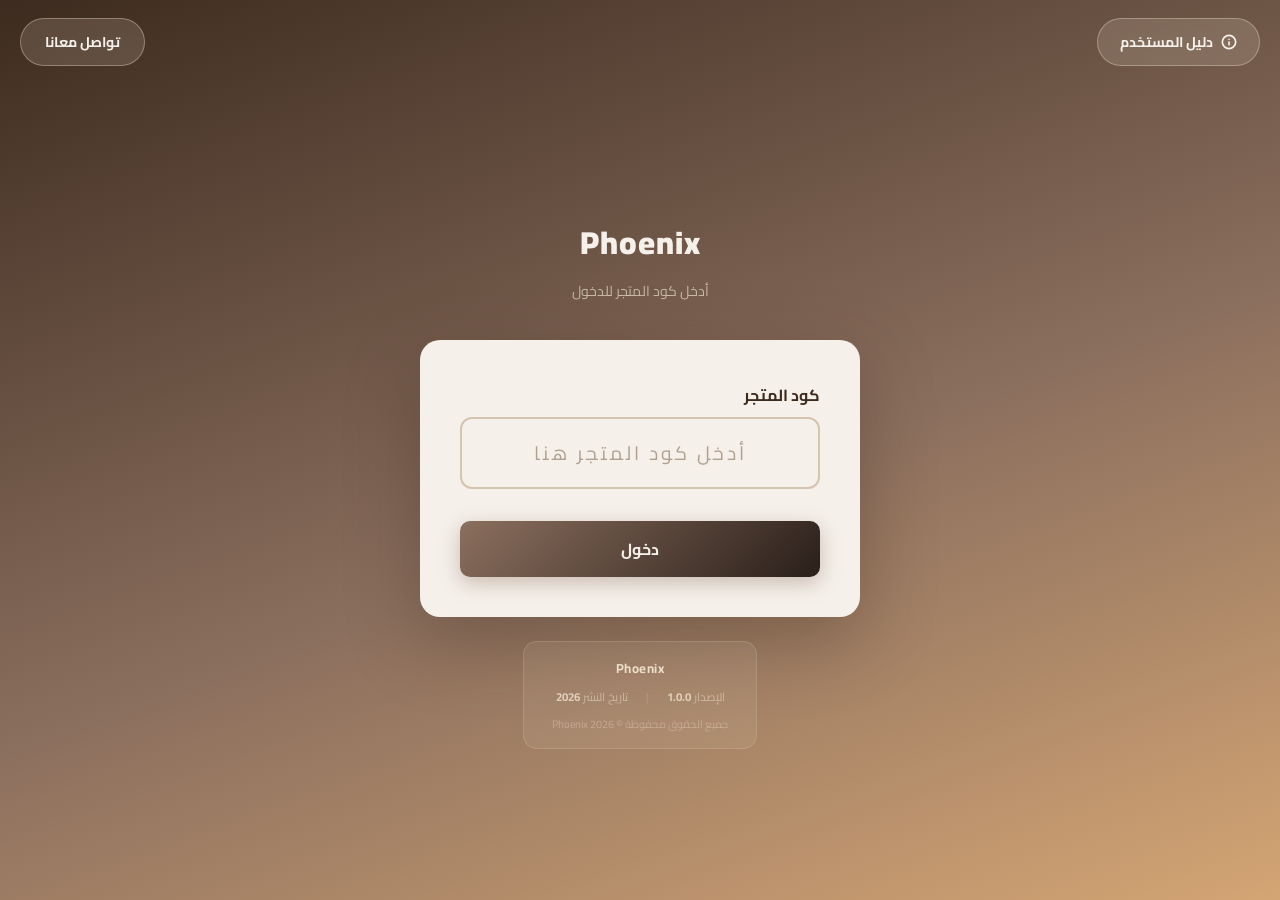
==== index.html @ 83b49e6b "Add files via upload" ====
<!DOCTYPE html>
<html lang="ar" dir="rtl">
<head>
  <meta charset="UTF-8">
  <meta name="viewport" content="width=device-width, initial-scale=1.0">
  <title>Phoenix POS</title>
  <script>
window.PHOENIX_CONFIG = {
  supabaseUrl: "https://xxwtyroaugnaaohvybtw.supabase.co",
  supabaseKey: "eyJhbGciOiJIUzI1NiIsInR5cCI6IkpXVCJ9.eyJpc3MiOiJzdXBhYmFzZSIsInJlZiI6Inh4d3R5cm9hdWduYWFvaHZ5YnR3Iiwicm9sZSI6ImFub24iLCJpYXQiOjE3Nzc3MzQ4OTksImV4cCI6MjA5MzMxMDg5OX0.klaupkkV8nbw2_SpwhErMdzaP4EpMXCTqNGNa694-HM"
};
</script>
  <script src="security-patch.js"></script>
  <link rel="preconnect" href="https://fonts.googleapis.com">
  <link href="https://fonts.googleapis.com/css2?family=Cairo:wght@300;400;600;700;900&display=swap" rel="stylesheet">
 <style>
 *, *::before, *::after { margin: 0; padding: 0; box-sizing: border-box; }

 :root {
 --clay: #8B6F5E;
 --clay-dk: #5C4033;
 --clay-lt: #D4A574;
 --sand: #F5F0EA;
 --sand-dk: #E8E0D4;
 --ink: #2A1F1A;
 --ink-mid: #3D2B1F;
 --ink-soft: #8B6F5E;
 --teal: #8B6F5E;
 --teal-dk: #5C4033;
 --rose: #A0522D;
 --rose-dk: #5C4033;
 --sky: #8B6F5E;
 --gold: #D4A574;
 --green: #7A9A6A;
 --white: #F5F0EA;
 --border: #D4C4B0;
 --shadow: rgba(60,35,20,0.12);
 }

 body {
 font-family: 'Cairo', 'Segoe UI', sans-serif;
 background: var(--sand);
 color: var(--ink);
 min-height: 100vh;
 overflow-x: hidden;
 }

 ::-webkit-scrollbar { width: 10px; height: 10px; }
 ::-webkit-scrollbar-track { background: var(--sand-dk); border-radius: 5px; }
 ::-webkit-scrollbar-thumb { background: linear-gradient(180deg, var(--clay) 0%, var(--clay-dk) 100%); border-radius: 5px; border: 2px solid var(--sand-dk); }
 ::-webkit-scrollbar-thumb:hover { background: linear-gradient(180deg, var(--clay-lt) 0%, var(--clay) 100%); }

 /* 
 SCREENS SYSTEM
 */
 .screen { display: none; }
 .screen.active { display: block; }

 /* 
 SCREEN 1: إنشاء متجر جديد
 */
 .setup-screen {
 min-height: 100vh;
 background: linear-gradient(135deg, #8B6F5E 0%, #3D2B1F 100%);
 display: flex;
 align-items: center;
 justify-content: center;
 padding: 20px;
 flex-direction: column;
 gap: 20px;
 }

 .setup-tabs {
 display: flex;
 gap: 12px;
 margin-bottom: 0;
 }

 .setup-tab {
 padding: 12px 32px;
 border-radius: 12px 12px 0 0;
 border: none;
 font-family: 'Cairo', sans-serif;
 font-size: 1em;
 font-weight: 700;
 cursor: pointer;
 background: rgba(255,255,255,0.1);
 color: rgba(255,255,255,0.6);
 transition: all 0.3s;
 }

 .setup-tab.active {
 background: var(--white);
 color: var(--clay);
 }

 .setup-box {
 background: var(--white);
 border-radius: 0 16px 16px 16px;
 padding: 40px;
 box-shadow: 0 20px 60px rgba(0,0,0,0.3);
 max-width: 480px;
 width: 100%;
 animation: slideUp 0.5s cubic-bezier(0.34,1.56,0.64,1);
 }

 @keyframes slideUp {
 from { transform: translateY(30px); opacity: 0; }
 to { transform: translateY(0); opacity: 1; }
 }

 .setup-header {
 text-align: center;
 margin-bottom: 30px;
 }

 .setup-logo { font-size: 3em; margin-bottom: 12px; animation: bounce 2s infinite; }

 @keyframes bounce {
 0%, 100% { transform: translateY(0); }
 50% { transform: translateY(-8px); }
 }

 .setup-header h1 { font-size: 1.7em; color: var(--ink); font-weight: 900; margin-bottom: 6px; }
 .setup-header p { color: var(--ink-soft); font-size: 0.9em; }

 .setup-panel { display: none; }
 .setup-panel.active { display: block; animation: fadeIn 0.3s ease; }

 @keyframes fadeIn { from { opacity: 0; } to { opacity: 1; } }

 /* 
 SCREEN 2: تسجيل الدخول (مدير / موظف)
 */
 .login-screen {
 min-height: 100vh;
 background: linear-gradient(135deg, #8B6F5E 0%, #3D2B1F 100%);
 display: flex;
 align-items: center;
 justify-content: center;
 padding: 20px;
 flex-direction: column;
 gap: 20px;
 }

 .login-tabs {
 display: flex;
 gap: 12px;
 }

 .login-tab {
 padding: 12px 32px;
 border-radius: 12px 12px 0 0;
 border: none;
 font-family: 'Cairo', sans-serif;
 font-size: 1em;
 font-weight: 700;
 cursor: pointer;
 background: rgba(255,255,255,0.1);
 color: rgba(255,255,255,0.6);
 transition: all 0.3s;
 }

 .login-tab.active {
 background: var(--white);
 color: var(--clay);
 }

 .login-box {
 background: var(--white);
 border-radius: 0 16px 16px 16px;
 padding: 40px;
 box-shadow: 0 20px 60px rgba(0,0,0,0.3);
 max-width: 420px;
 width: 100%;
 animation: slideUp 0.5s cubic-bezier(0.34,1.56,0.64,1);
 }

 .login-header { text-align: center; margin-bottom: 28px; }
 .login-logo { font-size: 3em; margin-bottom: 12px; animation: bounce 2s infinite; }
 .login-header h1 { font-size: 1.7em; color: var(--ink); font-weight: 900; margin-bottom: 6px; }
 .login-header p { color: var(--ink-soft); font-size: 0.9em; }

 .login-form { display: none; }
 .login-form.active { display: block; animation: fadeIn 0.3s ease; }

 .login-link {
 text-align: center;
 margin-top: 16px;
 }

 .login-link a {
 color: var(--clay);
 font-weight: 600;
 cursor: pointer;
 text-decoration: none;
 font-size: 0.9em;
 }

 .login-link a:hover { color: var(--clay-dk); }

 /* 
 SHARED FORM STYLES
 */
 .form-group { margin-bottom: 16px; }

 .form-group label {
 display: block;
 margin-bottom: 7px;
 color: var(--ink-mid);
 font-weight: 600;
 font-size: 0.88em;
 }

 .form-group input,
 .form-group select,
 .form-group textarea {
 width: 100%;
 padding: 11px 14px;
 border: 2px solid var(--border);
 border-radius: 9px;
 font-size: 0.93em;
 font-family: 'Cairo', sans-serif;
 color: var(--ink);
 background: var(--white);
 transition: all 0.3s;
 }

 .form-group input:focus,
 .form-group select:focus,
 .form-group textarea:focus {
 outline: none;
 border-color: var(--clay);
 box-shadow: 0 0 0 3px rgba(139,111,94,0.2);
 }

 .form-group input::placeholder { color: #B0A090; }
 .form-group textarea { resize: vertical; min-height: 80px; }

 .form-grid {
 display: grid;
 grid-template-columns: repeat(auto-fit, minmax(200px, 1fr));
 gap: 16px;
 }

 .error-msg {
 background: rgba(224,92,92,0.1);
 color: var(--rose);
 padding: 11px 14px;
 border-radius: 8px;
 margin-bottom: 16px;
 font-size: 0.88em;
 border-right: 4px solid var(--rose);
 display: none;
 }

 .error-msg.show { display: block; animation: fadeIn 0.3s ease; }

 /* 
 BUTTONS
 */
 .btn {
 padding: 10px 18px;
 border: none;
 border-radius: 9px;
 font-family: 'Cairo', sans-serif;
 font-size: 0.92em;
 font-weight: 700;
 cursor: pointer;
 transition: all 0.3s;
 }

 .btn-primary {
 background: linear-gradient(135deg, var(--clay) 0%, var(--clay-dk) 100%);
 color: white;
 box-shadow: 0 4px 15px rgba(212,165,116,0.3);
 }

 .btn-primary:hover { filter: brightness(1.1); transform: translateY(-2px); }

 .btn-success { background: linear-gradient(135deg, var(--green) 0%, #059669 100%); color: white; }
 .btn-success:hover { filter: brightness(1.1); transform: translateY(-2px); }

 .btn-danger { background: linear-gradient(135deg, var(--rose) 0%, var(--rose-dk) 100%); color: white; }
 .btn-danger:hover { filter: brightness(1.1); }

 .btn-secondary { background: var(--sand-dk); color: var(--ink-mid); }
 .btn-secondary:hover { background: var(--border); }

 .btn-full { width: 100%; padding: 13px; font-size: 1em; }

 .btn-small { padding: 5px 12px; font-size: 0.82em; }

 .btn-group { display: flex; gap: 10px; flex-wrap: wrap; margin-top: 16px; }

 .login-btn {
 width: 100%;
 padding: 13px;
 background: linear-gradient(135deg, #8B6F5E 0%, #2A1F1A 100%);
 color: #F5F0EA;
 border: none;
 border-radius: 10px;
 font-family: 'Cairo', sans-serif;
 font-size: 1em;
 font-weight: 700;
 cursor: pointer;
 margin-top: 8px;
 transition: all 0.3s;
 box-shadow: 0 6px 20px rgba(139,111,94,0.4);
 position: relative;
 overflow: hidden;
 }

 .login-btn::before {
 content: '';
 position: absolute;
 top: 50%; left: 50%;
 width: 0; height: 0;
 background: rgba(255,255,255,0.3);
 border-radius: 50%;
 transform: translate(-50%, -50%);
 transition: width 0.6s, height 0.6s;
 }

 .login-btn:hover::before { width: 300px; height: 300px; }
 .login-btn:hover { filter: brightness(1.1); transform: translateY(-2px); }

 /* 
 SCREEN 3: التطبيق الرئيسي
 */
 .app-container {
 display: none;
 min-height: 100vh;
 background: var(--sand);
 }

 .app-container.active { display: flex; }

 /* SIDEBAR */
 .sidebar {
 width: 33.33%;
 max-width: 350px;
 background: linear-gradient(180deg, #3D2B1F 0%, #2A1F1A 100%);
 color: white;
 position: fixed;
 right: 0; top: 0;
 height: 100vh;
 overflow: hidden;
 z-index: 100;
 transition: transform 0.4s cubic-bezier(0.34,1.56,0.64,1);
 transform: translateX(100%);
 display: flex;
 flex-direction: column;
 }

 .sidebar.visible {
 transform: translateX(0);
 box-shadow: -4px 0 20px rgba(0,0,0,0.3);
 }

 .sidebar-header {
 padding: 20px 16px;
 border-bottom: 1px solid rgba(255,255,255,0.1);
 text-align: center;
 flex-shrink: 0;
 }

 .sidebar-shop-name { font-size: 1.1em; font-weight: 900; color: var(--clay-lt); margin-bottom: 4px; }
 .sidebar-user { font-size: 0.85em; color: rgba(255,255,255,0.6); margin-bottom: 2px; }
 .sidebar-role {
 font-size: 0.75em;
 background: rgba(212,165,116,0.3);
 color: var(--clay-lt);
 display: inline-block;
 padding: 3px 8px;
 border-radius: 12px;
 margin-top: 6px;
 }

 .sidebar-nav { list-style: none; padding: 20px 0; flex-grow: 1; overflow-y: auto; }
 .sidebar-nav li { margin-bottom: 2px; }

 .sidebar-nav a {
 display: flex;
 align-items: center;
 gap: 12px;
 padding: 13px 20px;
 color: rgba(255,255,255,0.7);
 text-decoration: none;
 font-weight: 600;
 cursor: pointer;
 border-right: 4px solid transparent;
 transition: all 0.3s;
 font-size: 0.93em;
 }

 .sidebar-nav a:hover { background: rgba(255,255,255,0.08); color: white; padding-right: 24px; }
 .sidebar-nav a.active { background: rgba(139,111,94,0.2); color: white; border-right-color: var(--clay-lt); }

 .sidebar-logout {
 padding: 12px 16px;
 background: rgba(224,92,92,0.15);
 color: #FFB3B3;
 border: 2px solid rgba(224,92,92,0.3);
 border-radius: 8px;
 font-family: 'Cairo', sans-serif;
 cursor: pointer;
 font-weight: 600;
 transition: all 0.3s;
 width: calc(100% - 32px);
 margin: 16px auto;
 display: block;
 }

 .sidebar-logout:hover { background: var(--rose); color: white; border-color: var(--rose); }

 /* MENU TOGGLE */
 .menu-toggle {
 display: flex;
 align-items: center;
 justify-content: center;
 position: fixed;
 top: 20px; right: 20px;
 width: 50px; height: 50px;
 background: var(--clay);
 border: none;
 border-radius: 12px;
 color: white;
 font-size: 1.5em;
 cursor: pointer;
 z-index: 150;
 box-shadow: 0 6px 20px rgba(93,64,51,0.35);
 transition: all 0.3s;
 }

 .menu-toggle:hover { background: var(--clay-dk); transform: translateY(-2px); }

 /* MAIN CONTENT */
 .main-content {
 flex: 1;
 padding: 30px;
 padding-right: 80px;
 overflow-y: auto;
 height: 100vh;
 transition: margin-right 0.4s cubic-bezier(0.34,1.56,0.64,1);
 margin-right: 0;
 }

 .main-content.sidebar-open {
 margin-right: min(33.33%, 350px);
 }

 /* PAGES */
 .page { display: none; }
 .page.active { display: block; animation: fadeIn 0.3s ease; }

 .page-header { margin-bottom: 28px; }
 .page-title { font-size: 2em; color: var(--ink); font-weight: 900; margin-bottom: 6px; }
 .page-subtitle { color: var(--ink-soft); font-size: 0.93em; }

 /* PANELS */
 .panel {
 background: var(--white);
 border-radius: 16px;
 padding: 26px;
 box-shadow: 0 4px 20px var(--shadow);
 border: 1px solid var(--border);
 margin-bottom: 22px;
 }

 .panel-title {
 font-size: 1.15em;
 color: var(--ink);
 font-weight: 700;
 margin-bottom: 20px;
 display: flex;
 align-items: center;
 gap: 10px;
 padding-bottom: 12px;
 border-bottom: 2px solid var(--sand-dk);
 }

 .panel-title::before {
 content: '';
 width: 5px; height: 20px;
 background: linear-gradient(180deg, var(--clay) 0%, var(--clay-dk) 100%);
 border-radius: 3px;
 }

 /* STAT CARDS */
 .grid-2 {
 display: grid;
 grid-template-columns: repeat(auto-fit, minmax(200px, 1fr));
 gap: 18px;
 }

 .stat-card {
 background: linear-gradient(135deg, #F5F0EA 0%, #E8E0D4 100%);
 border-radius: 14px;
 padding: 22px;
 border-left: 4px solid var(--clay);
 text-align: center;
 transition: all 0.3s;
 }

 .stat-card:hover { transform: translateY(-6px); box-shadow: 0 10px 25px rgba(166,99,79,0.2); }
 .stat-icon { font-size: 2.2em; margin-bottom: 10px; }
 .stat-label { color: var(--ink-soft); font-size: 0.88em; margin-bottom: 6px; font-weight: 600; }
 .stat-value { font-size: 1.8em; color: var(--ink); font-weight: 900; }

 /* TABLES */
 .table-wrapper { overflow-x: auto; border-radius: 10px; }

 table { width: 100%; border-collapse: collapse; font-size: 0.88em; }

 thead th {
 background: linear-gradient(135deg, #8B6F5E 0%, #3D2B1F 100%);
 color: #F5F0EA;
 padding: 12px 13px;
 text-align: right;
 font-size: 0.87em;
 font-weight: 600;
 }

 thead th:first-child { border-radius: 0 8px 0 0; }
 thead th:last-child { border-radius: 8px 0 0 0; }

 tbody tr { border-bottom: 1px solid var(--sand-dk); transition: background 0.2s; }
 tbody tr:hover { background: rgba(200,132,90,0.06); }
 tbody td { padding: 11px 13px; color: var(--ink-mid); }

 .empty-state { text-align: center; color: var(--ink-soft); padding: 30px; font-size: 0.92em; }
 .empty-state-icon { font-size: 2.5em; margin-bottom: 10px; }

 /* SALES */
 .sales-grid {
 display: grid;
 grid-template-columns: 1fr 1fr;
 gap: 20px;
 }

 .search-wrapper { position: relative; }

 .search-input {
 width: 100%;
 padding: 12px 16px;
 border: 2px solid var(--border);
 border-radius: 10px;
 font-size: 0.95em;
 font-family: 'Cairo', sans-serif;
 }

 .search-input:focus { outline: none; border-color: var(--clay); box-shadow: 0 0 0 3px rgba(139,111,94,0.2); }

 .search-results {
 position: absolute;
 top: 100%; right: 0; left: 0;
 background: var(--white);
 border: 2px solid var(--clay);
 border-radius: 10px;
 box-shadow: 0 10px 30px var(--shadow);
 z-index: 50;
 max-height: 300px;
 overflow-y: auto;
 display: none;
 }

 .search-results.active { display: block; }

 .search-item {
 padding: 12px 16px;
 cursor: pointer;
 border-bottom: 1px solid var(--sand-dk);
 transition: background 0.2s;
 }

 .search-item:hover { background: var(--sand); }
 .search-item-name { font-weight: 700; color: var(--ink); font-size: 0.95em; }
 .search-item-info { font-size: 0.82em; color: var(--ink-soft); margin-top: 3px; }

 .price-block {
 display: flex;
 align-items: center;
 justify-content: space-between;
 background: linear-gradient(135deg, var(--clay) 0%, var(--clay-dk) 100%);
 color: white;
 padding: 16px 20px;
 border-radius: 12px;
 margin: 16px 0;
 }

 .price-label { font-weight: 700; font-size: 1em; }
 .price-amount { font-size: 1.8em; font-weight: 900; }

 /* TOAST */
 .toast {
 position: fixed;
 bottom: 28px;
 left: 50%;
 transform: translateX(-50%) translateY(120px);
 background: var(--ink);
 color: white;
 padding: 13px 24px;
 border-radius: 12px;
 font-size: 0.93em;
 font-weight: 600;
 z-index: 9999;
 transition: transform 0.35s cubic-bezier(0.34,1.56,0.64,1);
 box-shadow: 0 6px 20px rgba(0,0,0,0.3);
 pointer-events: none;
 }

 .toast.show { transform: translateX(-50%) translateY(0); }
 .toast.success { background: linear-gradient(135deg, var(--green) 0%, #059669 100%); }
 .toast.error { background: linear-gradient(135deg, var(--rose) 0%, var(--rose-dk) 100%); }

 /* RESPONSIVE */
 @media (max-width: 768px) {
 .main-content { padding: 20px; padding-right: 20px; padding-top: 70px; }
 .sales-grid { grid-template-columns: 1fr; }
 .form-grid { grid-template-columns: 1fr; }
 .setup-box, .login-box { padding: 28px 20px; }
 }

 @media print {
 .sidebar, .menu-toggle, .btn-group { display: none !important; }
 }
 </style>
<body>
<div class="screen active" id="screenSetup">
 <div style="min-height:100vh;background:linear-gradient(160deg,#3D2B1F 0%,#8B6F5E 55%,#D4A574 100%);display:flex;align-items:center;justify-content:center;padding:80px 20px 20px;flex-direction:column;gap:0;position:relative">

 <!-- زر دليل المستخدم -->
 <div style="position:absolute;top:18px;right:20px;z-index:10">
  <button onclick="document.getElementById('userGuideModal').style.display='flex'"
   style="background:rgba(245,233,211,0.15);border:1.5px solid rgba(245,233,211,0.35);color:#F5F0EA;padding:10px 22px;border-radius:50px;font-family:Cairo,sans-serif;font-size:0.88em;font-weight:700;cursor:pointer;backdrop-filter:blur(6px);white-space:nowrap;display:flex;align-items:center;gap:8px"
   onmouseover="this.style.background='rgba(245,233,211,0.25)'" onmouseout="this.style.background='rgba(245,233,211,0.15)'">
   <svg width="16" height="16" viewBox="0 0 24 24" fill="none" stroke="#F5F0EA" stroke-width="2.5" stroke-linecap="round" stroke-linejoin="round"><circle cx="12" cy="12" r="10"/><line x1="12" y1="16" x2="12" y2="12"/><line x1="12" y1="8" x2="12.01" y2="8"/></svg>
   دليل المستخدم
  </button>
 </div>

 <!-- مودال دليل المستخدم -->
 <div id="userGuideModal" onclick="if(event.target===this)this.style.display='none'" style="display:none;position:fixed;inset:0;background:rgba(42,31,26,0.82);backdrop-filter:blur(10px);z-index:99999;align-items:center;justify-content:center;padding:16px">
  <div style="background:#F5F0EA;border-radius:28px;width:100%;max-width:860px;max-height:92vh;overflow:hidden;box-shadow:0 40px 100px rgba(0,0,0,0.5);display:flex;flex-direction:column">

   <!-- هيدر -->
   <div style="background:linear-gradient(135deg,#8B6F5E 0%,#3D2B1F 100%);padding:24px 30px;display:flex;align-items:center;justify-content:space-between;flex-shrink:0">
    <div style="display:flex;align-items:center;gap:14px">
     <div style="width:50px;height:50px;background:rgba(245,233,211,0.15);border-radius:14px;display:flex;align-items:center;justify-content:center;font-size:1.6em">📖</div>
     <div>
      <div style="color:#F5F0EA;font-weight:900;font-size:1.25em">دليل المستخدم</div>
      <div style="color:rgba(245,233,211,0.6);font-size:0.82em;margin-top:3px">Phoenix POS — دليل شامل لكيفية استخدام النظام</div>
     </div>
    </div>
    <button onclick="document.getElementById('userGuideModal').style.display='none'" style="width:40px;height:40px;background:rgba(245,233,211,0.1);border:1.5px solid rgba(245,233,211,0.2);border-radius:12px;color:#F5F0EA;font-size:1.2em;cursor:pointer;display:flex;align-items:center;justify-content:center" onmouseover="this.style.background='rgba(245,233,211,0.22)'" onmouseout="this.style.background='rgba(245,233,211,0.1)'">✕</button>
   </div>

   <!-- تابز -->
   <div style="display:flex;border-bottom:2px solid #D4C4B0;background:#EDE8E2;flex-shrink:0;overflow-x:auto">
    <button onclick="guideTab(0)" id="gtab0" style="padding:14px 22px;border:none;background:none;font-family:Cairo,sans-serif;font-size:0.92em;font-weight:700;cursor:pointer;color:#8B6F5E;border-bottom:3px solid #8B6F5E;margin-bottom:-2px;white-space:nowrap">🚀 البداية</button>
    <button onclick="guideTab(1)" id="gtab1" style="padding:14px 22px;border:none;background:none;font-family:Cairo,sans-serif;font-size:0.92em;font-weight:700;cursor:pointer;color:#B0A090;border-bottom:3px solid transparent;margin-bottom:-2px;white-space:nowrap">👔 المدير</button>
    <button onclick="guideTab(2)" id="gtab2" style="padding:14px 22px;border:none;background:none;font-family:Cairo,sans-serif;font-size:0.92em;font-weight:700;cursor:pointer;color:#B0A090;border-bottom:3px solid transparent;margin-bottom:-2px;white-space:nowrap">👤 الموظف</button>
    <button onclick="guideTab(3)" id="gtab3" style="padding:14px 22px;border:none;background:none;font-family:Cairo,sans-serif;font-size:0.92em;font-weight:700;cursor:pointer;color:#B0A090;border-bottom:3px solid transparent;margin-bottom:-2px;white-space:nowrap">🛒 كيفية البيع</button>
    <button onclick="guideTab(4)" id="gtab4" style="padding:14px 22px;border:none;background:none;font-family:Cairo,sans-serif;font-size:0.92em;font-weight:700;cursor:pointer;color:#B0A090;border-bottom:3px solid transparent;margin-bottom:-2px;white-space:nowrap">❓ أسئلة شائعة</button>
   </div>

   <!-- محتوى -->
   <div style="overflow-y:auto;flex:1;padding:30px 32px">

    <!-- تاب 0: البداية -->
    <div id="gpanel0">
     <div style="background:linear-gradient(135deg,#3D2B1F 0%,#8B6F5E 100%);border-radius:18px;padding:24px 28px;margin-bottom:24px;display:flex;gap:20px;align-items:center">
      <div style="font-size:3em;flex-shrink:0">🏪</div>
      <div>
       <div style="color:#F5F0EA;font-weight:900;font-size:1.1em;margin-bottom:6px">ما هو Phoenix POS؟</div>
       <div style="color:rgba(245,233,211,0.82);font-size:0.88em;line-height:1.85">نظام نقاط بيع متكامل مصمم لإدارة المتاجر — يشمل المخزون، الموظفين، الفواتير، المرتجعات، والتقارير. كل ده في مكان واحد، من أي جهاز، بدون برامج معقدة.</div>
      </div>
     </div>
     <div style="font-weight:800;color:#2A1F1A;font-size:0.95em;margin-bottom:14px;display:flex;align-items:center;gap:10px"><span style="width:5px;height:22px;background:linear-gradient(#8B6F5E,#3D2B1F);border-radius:3px;display:inline-block"></span>أبرز مميزات النظام</div>
     <div style="display:grid;grid-template-columns:1fr 1fr;gap:12px;margin-bottom:24px">
      <div style="background:white;border:1px solid #D4C4B0;border-radius:14px;padding:16px;display:flex;gap:12px;align-items:flex-start"><span style="font-size:1.5em">☁️</span><div><div style="font-weight:700;color:#2A1F1A;font-size:0.87em;margin-bottom:4px">Cloud بالكامل</div><div style="color:#8B6F5E;font-size:0.8em;line-height:1.7">بياناتك على الإنترنت — افتحه من أي جهاز أو موبايل في أي وقت</div></div></div>
      <div style="background:white;border:1px solid #D4C4B0;border-radius:14px;padding:16px;display:flex;gap:12px;align-items:flex-start"><span style="font-size:1.5em">🔐</span><div><div style="font-weight:700;color:#2A1F1A;font-size:0.87em;margin-bottom:4px">أمان عالي</div><div style="color:#8B6F5E;font-size:0.8em;line-height:1.7">كلمات المرور مشفرة بـ SHA-256 — محدش يقدر يشوفها حتى المطور</div></div></div>
      <div style="background:white;border:1px solid #D4C4B0;border-radius:14px;padding:16px;display:flex;gap:12px;align-items:flex-start"><span style="font-size:1.5em">👥</span><div><div style="font-weight:700;color:#2A1F1A;font-size:0.87em;margin-bottom:4px">متعدد المستخدمين</div><div style="color:#8B6F5E;font-size:0.8em;line-height:1.7">مدير + موظفين، كل واحد بصلاحياته وتسجيل دخوله الخاص</div></div></div>
      <div style="background:white;border:1px solid #D4C4B0;border-radius:14px;padding:16px;display:flex;gap:12px;align-items:flex-start"><span style="font-size:1.5em">📊</span><div><div style="font-weight:700;color:#2A1F1A;font-size:0.87em;margin-bottom:4px">تقارير فورية</div><div style="color:#8B6F5E;font-size:0.8em;line-height:1.7">شوف أداء متجرك لحظة بلحظة من الداشبورد</div></div></div>
     </div>
     <div style="font-weight:800;color:#2A1F1A;font-size:0.95em;margin-bottom:14px;display:flex;align-items:center;gap:10px"><span style="width:5px;height:22px;background:linear-gradient(#8B6F5E,#3D2B1F);border-radius:3px;display:inline-block"></span>خطوات الدخول للنظام</div>
     <div style="display:flex;flex-direction:column;gap:12px;margin-bottom:22px">
      <div style="display:flex;gap:16px;align-items:flex-start;background:white;border:1px solid #D4C4B0;border-radius:14px;padding:18px">
       <div style="min-width:38px;height:38px;background:linear-gradient(135deg,#8B6F5E,#3D2B1F);border-radius:50%;display:flex;align-items:center;justify-content:center;color:white;font-weight:900">1</div>
       <div><div style="font-weight:700;color:#2A1F1A;font-size:0.9em;margin-bottom:5px">افتح الرابط وأدخل كود المتجر</div><div style="color:#8B6F5E;font-size:0.83em;line-height:1.8">الكود بيوفرهولك المطور — مكوّن من حروف وأرقام كابيتال (مثلاً: SHOP2025). اكتبه في الخانة واضغط "دخول". لو الكود صح، هيوديك لصفحة تسجيل الدخول.</div></div>
      </div>
      <div style="display:flex;gap:16px;align-items:flex-start;background:white;border:1px solid #D4C4B0;border-radius:14px;padding:18px">
       <div style="min-width:38px;height:38px;background:linear-gradient(135deg,#8B6F5E,#3D2B1F);border-radius:50%;display:flex;align-items:center;justify-content:center;color:white;font-weight:900">2</div>
       <div><div style="font-weight:700;color:#2A1F1A;font-size:0.9em;margin-bottom:5px">ادخل اسمك وكلمة المرور</div><div style="color:#8B6F5E;font-size:0.83em;line-height:1.8">اكتب اسمك بالضبط زي ما أضافه المدير، وكلمة المرور اللي حددها ليك. النظام بيميز بين المدير والموظف تلقائياً.</div></div>
      </div>
      <div style="display:flex;gap:16px;align-items:flex-start;background:white;border:1px solid #D4C4B0;border-radius:14px;padding:18px">
       <div style="min-width:38px;height:38px;background:linear-gradient(135deg,#7A9A6A,#059669);border-radius:50%;display:flex;align-items:center;justify-content:center;color:white;font-weight:900">✓</div>
       <div><div style="font-weight:700;color:#2A1F1A;font-size:0.9em;margin-bottom:5px">اضغط "دخول" وابدأ</div><div style="color:#8B6F5E;font-size:0.83em;line-height:1.8">لو مدير — هيفتحلك الداشبورد مع كل الأقسام. لو موظف — هيظهرلك الأقسام اللي عندك صلاحية عليها. النظام بيحفظ جلستك تلقائياً.</div></div>
      </div>
     </div>
     <div style="background:rgba(160,82,45,0.08);border:1.5px solid rgba(160,82,45,0.25);border-radius:14px;padding:16px 18px;display:flex;gap:12px;align-items:flex-start">
      <span style="font-size:1.4em">⚠️</span>
      <div style="font-size:0.84em;color:#5C4033;line-height:1.85"><strong>تنبيه:</strong> الكود بالحروف الكابيتال (Caps Lock شغال) وتأكد ما فيش مسافة قبله أو بعده. لو الكود مش شغال، تواصل مع المطور.</div>
     </div>
    </div>

    <!-- تاب 1: المدير -->
    <div id="gpanel1" style="display:none">
     <div style="background:linear-gradient(135deg,#3D2B1F,#8B6F5E);border-radius:18px;padding:20px 24px;margin-bottom:24px;display:flex;gap:16px;align-items:center">
      <div style="font-size:2.5em">👔</div>
      <div><div style="color:#F5F0EA;font-weight:900;font-size:1.05em;margin-bottom:4px">لوحة تحكم المدير</div><div style="color:rgba(245,233,211,0.75);font-size:0.84em;line-height:1.7">المدير عنده صلاحية كاملة على كل أجزاء النظام</div></div>
     </div>
     <div style="background:white;border:1px solid #D4C4B0;border-radius:16px;margin-bottom:14px;overflow:hidden">
      <div style="background:rgba(139,111,94,0.1);padding:14px 18px;border-bottom:1px solid #E8E0D4;display:flex;gap:10px;align-items:center"><span style="font-size:1.4em">📊</span><div style="font-weight:800;color:#2A1F1A;font-size:0.92em">لوحة التحكم (Dashboard)</div></div>
      <div style="padding:16px 18px;display:flex;flex-direction:column;gap:8px">
       <div style="display:flex;gap:8px"><span style="color:#8B6F5E;font-weight:700">•</span><span style="color:#5C4033;font-size:0.83em;line-height:1.7"><strong>إجمالي المبيعات اليوم</strong> — المبلغ الكلي والعدد وتفاصيل كل فاتورة</span></div>
       <div style="display:flex;gap:8px"><span style="color:#8B6F5E;font-weight:700">•</span><span style="color:#5C4033;font-size:0.83em;line-height:1.7"><strong>المنتجات الأكثر مبيعاً</strong> — اعرف أكتر المنتجات طلباً</span></div>
       <div style="display:flex;gap:8px"><span style="color:#8B6F5E;font-weight:700">•</span><span style="color:#5C4033;font-size:0.83em;line-height:1.7"><strong>تنبيهات المخزون</strong> — بيظهرلك لو منتج قارب ينتهي</span></div>
       <div style="display:flex;gap:8px"><span style="color:#8B6F5E;font-weight:700">•</span><span style="color:#5C4033;font-size:0.83em;line-height:1.7"><strong>حالة الموظفين</strong> — مين شغال دلوقتي ومين مش موجود</span></div>
      </div>
     </div>
     <div style="background:white;border:1px solid #D4C4B0;border-radius:16px;margin-bottom:14px;overflow:hidden">
      <div style="background:rgba(139,111,94,0.1);padding:14px 18px;border-bottom:1px solid #E8E0D4;display:flex;gap:10px;align-items:center"><span style="font-size:1.4em">📦</span><div style="font-weight:800;color:#2A1F1A;font-size:0.92em">إدارة المخزون</div></div>
      <div style="padding:16px 18px;display:flex;flex-direction:column;gap:8px">
       <div style="display:flex;gap:8px"><span style="color:#8B6F5E;font-weight:700">•</span><span style="color:#5C4033;font-size:0.83em;line-height:1.7"><strong>إضافة منتج جديد</strong> — اسم، كود، سعر شراء، سعر بيع، كمية، وفئة</span></div>
       <div style="display:flex;gap:8px"><span style="color:#8B6F5E;font-weight:700">•</span><span style="color:#5C4033;font-size:0.83em;line-height:1.7"><strong>تعديل أو حذف منتج</strong> — اضغط على المنتج وعدّل أي بيانات</span></div>
       <div style="display:flex;gap:8px"><span style="color:#8B6F5E;font-weight:700">•</span><span style="color:#5C4033;font-size:0.83em;line-height:1.7"><strong>استيراد من Excel</strong> — ارفع ملف بدل ما تضيف منتجات واحد واحد</span></div>
       <div style="display:flex;gap:8px"><span style="color:#8B6F5E;font-weight:700">•</span><span style="color:#5C4033;font-size:0.83em;line-height:1.7"><strong>تصدير المخزون</strong> — حمّل كشف المخزون كاملاً بصيغة Excel</span></div>
       <div style="display:flex;gap:8px"><span style="color:#8B6F5E;font-weight:700">•</span><span style="color:#5C4033;font-size:0.83em;line-height:1.7"><strong>البحث والفلترة</strong> — ابحث بالاسم أو الكود أو الفئة بسرعة</span></div>
      </div>
     </div>
     <div style="background:white;border:1px solid #D4C4B0;border-radius:16px;margin-bottom:14px;overflow:hidden">
      <div style="background:rgba(139,111,94,0.1);padding:14px 18px;border-bottom:1px solid #E8E0D4;display:flex;gap:10px;align-items:center"><span style="font-size:1.4em">👥</span><div style="font-weight:800;color:#2A1F1A;font-size:0.92em">إدارة الموظفين</div></div>
      <div style="padding:16px 18px;display:flex;flex-direction:column;gap:8px">
       <div style="display:flex;gap:8px"><span style="color:#8B6F5E;font-weight:700">•</span><span style="color:#5C4033;font-size:0.83em;line-height:1.7"><strong>إضافة موظف</strong> — حدد اسمه، رقم تليفونه، وكلمة المرور</span></div>
       <div style="display:flex;gap:8px"><span style="color:#8B6F5E;font-weight:700">•</span><span style="color:#5C4033;font-size:0.83em;line-height:1.7"><strong>تغيير باسورد الموظف</strong> — لو نسي باسورده، غيره ليه من هنا</span></div>
       <div style="display:flex;gap:8px"><span style="color:#8B6F5E;font-weight:700">•</span><span style="color:#5C4033;font-size:0.83em;line-height:1.7"><strong>متابعة الحالة</strong> — شوف مين نشط ومتى دخل آخر مرة</span></div>
       <div style="display:flex;gap:8px"><span style="color:#8B6F5E;font-weight:700">•</span><span style="color:#5C4033;font-size:0.83em;line-height:1.7"><strong>تقرير أداء الموظف</strong> — كام فاتورة عمل ومجموع مبيعاته</span></div>
      </div>
     </div>
     <div style="background:white;border:1px solid #D4C4B0;border-radius:16px;margin-bottom:14px;overflow:hidden">
      <div style="background:rgba(139,111,94,0.1);padding:14px 18px;border-bottom:1px solid #E8E0D4;display:flex;gap:10px;align-items:center"><span style="font-size:1.4em">🔐</span><div style="font-weight:800;color:#2A1F1A;font-size:0.92em">صلاحيات الموظفين</div></div>
      <div style="padding:16px 18px">
       <div style="color:#5C4033;font-size:0.84em;margin-bottom:12px;line-height:1.8">تحكم في إيه اللي يشوفه ويعمله كل موظف:</div>
       <div style="display:grid;grid-template-columns:1fr 1fr;gap:8px">
        <div style="background:#F5F0EA;border-radius:10px;padding:10px 12px;font-size:0.82em;color:#5C4033;display:flex;gap:8px;align-items:center"><span style="color:#7A9A6A">✅</span> البيع</div>
        <div style="background:#F5F0EA;border-radius:10px;padding:10px 12px;font-size:0.82em;color:#5C4033;display:flex;gap:8px;align-items:center"><span style="color:#7A9A6A">✅</span> المرتجعات</div>
        <div style="background:#F5F0EA;border-radius:10px;padding:10px 12px;font-size:0.82em;color:#5C4033;display:flex;gap:8px;align-items:center"><span style="color:#C8A96A">🔒</span> لوحة التحكم</div>
        <div style="background:#F5F0EA;border-radius:10px;padding:10px 12px;font-size:0.82em;color:#5C4033;display:flex;gap:8px;align-items:center"><span style="color:#C8A96A">🔒</span> المخزون</div>
        <div style="background:#F5F0EA;border-radius:10px;padding:10px 12px;font-size:0.82em;color:#5C4033;display:flex;gap:8px;align-items:center"><span style="color:#C8A96A">🔒</span> الموظفين</div>
        <div style="background:#F5F0EA;border-radius:10px;padding:10px 12px;font-size:0.82em;color:#5C4033;display:flex;gap:8px;align-items:center"><span style="color:#C8A96A">🔒</span> التقارير</div>
        <div style="background:#F5F0EA;border-radius:10px;padding:10px 12px;font-size:0.82em;color:#5C4033;display:flex;gap:8px;align-items:center"><span style="color:#C8A96A">🔒</span> الإعدادات</div>
        <div style="background:#F5F0EA;border-radius:10px;padding:10px 12px;font-size:0.82em;color:#5C4033;display:flex;gap:8px;align-items:center"><span style="color:#C8A96A">🔒</span> الورديات</div>
       </div>
       <div style="margin-top:10px;font-size:0.8em;color:#8B6F5E">✅ مفعّل افتراضياً &nbsp;|&nbsp; 🔒 يحتاج تفعيل من المدير</div>
      </div>
     </div>
     <div style="display:grid;grid-template-columns:1fr 1fr;gap:12px">
      <div style="background:white;border:1px solid #D4C4B0;border-radius:16px;overflow:hidden">
       <div style="background:rgba(139,111,94,0.1);padding:13px 16px;border-bottom:1px solid #E8E0D4;display:flex;gap:8px;align-items:center"><span style="font-size:1.2em">📈</span><div style="font-weight:800;color:#2A1F1A;font-size:0.88em">التقارير</div></div>
       <div style="padding:14px 16px;display:flex;flex-direction:column;gap:7px">
        <div style="font-size:0.8em;color:#5C4033;display:flex;gap:7px"><span style="color:#8B6F5E">•</span> تقارير يومية وشهرية</div>
        <div style="font-size:0.8em;color:#5C4033;display:flex;gap:7px"><span style="color:#8B6F5E">•</span> تقرير المبيعات بالتفصيل</div>
        <div style="font-size:0.8em;color:#5C4033;display:flex;gap:7px"><span style="color:#8B6F5E">•</span> تقرير المرتجعات</div>
        <div style="font-size:0.8em;color:#5C4033;display:flex;gap:7px"><span style="color:#8B6F5E">•</span> طباعة وتصدير PDF</div>
       </div>
      </div>
      <div style="background:white;border:1px solid #D4C4B0;border-radius:16px;overflow:hidden">
       <div style="background:rgba(139,111,94,0.1);padding:13px 16px;border-bottom:1px solid #E8E0D4;display:flex;gap:8px;align-items:center"><span style="font-size:1.2em">⚙️</span><div style="font-weight:800;color:#2A1F1A;font-size:0.88em">الإعدادات</div></div>
       <div style="padding:14px 16px;display:flex;flex-direction:column;gap:7px">
        <div style="font-size:0.8em;color:#5C4033;display:flex;gap:7px"><span style="color:#8B6F5E">•</span> تغيير اسم المتجر والعملة</div>
        <div style="font-size:0.8em;color:#5C4033;display:flex;gap:7px"><span style="color:#8B6F5E">•</span> تحديد نسبة الضريبة</div>
        <div style="font-size:0.8em;color:#5C4033;display:flex;gap:7px"><span style="color:#8B6F5E">•</span> نسخة احتياطية واستعادة</div>
        <div style="font-size:0.8em;color:#5C4033;display:flex;gap:7px"><span style="color:#8B6F5E">•</span> تغيير باسورد المدير</div>
       </div>
      </div>
     </div>
    </div>

    <!-- تاب 2: الموظف -->
    <div id="gpanel2" style="display:none">
     <div style="background:linear-gradient(135deg,#3D2B1F,#8B6F5E);border-radius:18px;padding:20px 24px;margin-bottom:24px;display:flex;gap:16px;align-items:center">
      <div style="font-size:2.5em">👤</div>
      <div><div style="color:#F5F0EA;font-weight:900;font-size:1.05em;margin-bottom:4px">واجهة الموظف</div><div style="color:rgba(245,233,211,0.75);font-size:0.84em;line-height:1.7">الموظف بيشوف الأقسام اللي خصصها ليه المدير — البيع والمرتجعات مفعّلين دايماً</div></div>
     </div>
     <div style="background:white;border:1px solid #D4C4B0;border-radius:16px;margin-bottom:14px;overflow:hidden">
      <div style="background:rgba(122,154,106,0.12);padding:14px 18px;border-bottom:1px solid #E8E0D4;display:flex;gap:10px;align-items:center"><span style="font-size:1.4em">🛒</span><div style="font-weight:800;color:#2A1F1A;font-size:0.92em">شاشة البيع</div></div>
      <div style="padding:16px 18px;display:flex;flex-direction:column;gap:8px">
       <div style="display:flex;gap:8px"><span style="color:#7A9A6A;font-weight:700">①</span><span style="color:#5C4033;font-size:0.83em;line-height:1.7"><strong>ابحث عن المنتج</strong> — باسمه أو كوده أو عن طريق الفئة</span></div>
       <div style="display:flex;gap:8px"><span style="color:#7A9A6A;font-weight:700">②</span><span style="color:#5C4033;font-size:0.83em;line-height:1.7"><strong>أضفه للفاتورة</strong> — اضغط عليه أو اسكن الباركود</span></div>
       <div style="display:flex;gap:8px"><span style="color:#7A9A6A;font-weight:700">③</span><span style="color:#5C4033;font-size:0.83em;line-height:1.7"><strong>حدد الكمية والخصم</strong> — عدّل من الفاتورة مباشرة</span></div>
       <div style="display:flex;gap:8px"><span style="color:#7A9A6A;font-weight:700">④</span><span style="color:#5C4033;font-size:0.83em;line-height:1.7"><strong>اختار طريقة الدفع</strong> — كاش أو فيزا أو آجل</span></div>
       <div style="display:flex;gap:8px"><span style="color:#7A9A6A;font-weight:700">⑤</span><span style="color:#5C4033;font-size:0.83em;line-height:1.7"><strong>اطبع الفاتورة</strong> — للعميل مع كود مرجعي لأي رجوع</span></div>
      </div>
     </div>
     <div style="background:white;border:1px solid #D4C4B0;border-radius:16px;margin-bottom:14px;overflow:hidden">
      <div style="background:rgba(160,82,45,0.1);padding:14px 18px;border-bottom:1px solid #E8E0D4;display:flex;gap:10px;align-items:center"><span style="font-size:1.4em">↩️</span><div style="font-weight:800;color:#2A1F1A;font-size:0.92em">المرتجعات</div></div>
      <div style="padding:16px 18px;display:flex;flex-direction:column;gap:8px">
       <div style="display:flex;gap:8px"><span style="color:#A0522D;font-weight:700">①</span><span style="color:#5C4033;font-size:0.83em;line-height:1.7"><strong>ادخل كود الفاتورة الأصلية</strong> — هيظهرلك تفاصيلها</span></div>
       <div style="display:flex;gap:8px"><span style="color:#A0522D;font-weight:700">②</span><span style="color:#5C4033;font-size:0.83em;line-height:1.7"><strong>اختار المنتج اللي هيترجع</strong> — وحدد الكمية</span></div>
       <div style="display:flex;gap:8px"><span style="color:#A0522D;font-weight:700">③</span><span style="color:#5C4033;font-size:0.83em;line-height:1.7"><strong>اضغط "تأكيد المرتجع"</strong> — المخزون هيترجع تلقائياً وتتسجل العملية</span></div>
      </div>
     </div>
     <div style="background:rgba(139,111,94,0.07);border:1.5px dashed rgba(139,111,94,0.3);border-radius:14px;padding:18px 20px">
      <div style="font-weight:800;color:#3D2B1F;font-size:0.88em;margin-bottom:8px">💡 نظام الصلاحيات</div>
      <div style="color:#5C4033;font-size:0.83em;line-height:1.9">لو مش شايف قسم معين وعايزه، كلم المدير يفعّله ليك من صفحة "صلاحيات الموظفين". بعد التفعيل، اعمل تسجيل خروج ودخول تاني وهيظهرلك.</div>
     </div>
    </div>

    <!-- تاب 3: كيفية البيع -->
    <div id="gpanel3" style="display:none">
     <div style="background:linear-gradient(135deg,#3D2B1F,#8B6F5E);border-radius:18px;padding:20px 24px;margin-bottom:24px;display:flex;gap:16px;align-items:center">
      <div style="font-size:2.5em">🛒</div>
      <div><div style="color:#F5F0EA;font-weight:900;font-size:1.05em;margin-bottom:4px">دليل إتمام عملية البيع</div><div style="color:rgba(245,233,211,0.75);font-size:0.84em;line-height:1.7">خطوات مفصّلة لإتمام فاتورة من أولها لآخرها</div></div>
     </div>
     <div style="display:flex;flex-direction:column;gap:14px">
      <div style="background:white;border:1px solid #D4C4B0;border-radius:16px;overflow:hidden">
       <div style="background:linear-gradient(90deg,#8B6F5E,#A0784A);padding:12px 18px;display:flex;gap:12px;align-items:center">
        <div style="min-width:28px;height:28px;background:rgba(255,255,255,0.2);border-radius:50%;display:flex;align-items:center;justify-content:center;color:white;font-weight:900;font-size:0.88em">1</div>
        <div style="color:white;font-weight:700;font-size:0.9em">ابحث عن المنتج</div>
       </div>
       <div style="padding:16px 18px;color:#5C4033;font-size:0.83em;line-height:1.9">في شاشة البيع فيه خانة بحث — اكتب اسم المنتج أو جزء منه وهيظهرلك في اللحظة. تقدر تتصفح حسب الفئة من القائمة. لو عندك باركود ريدر، اسكن الكود وهيضيفه على طول.</div>
      </div>
      <div style="background:white;border:1px solid #D4C4B0;border-radius:16px;overflow:hidden">
       <div style="background:linear-gradient(90deg,#8B6F5E,#A0784A);padding:12px 18px;display:flex;gap:12px;align-items:center">
        <div style="min-width:28px;height:28px;background:rgba(255,255,255,0.2);border-radius:50%;display:flex;align-items:center;justify-content:center;color:white;font-weight:900;font-size:0.88em">2</div>
        <div style="color:white;font-weight:700;font-size:0.9em">أضف المنتج للفاتورة وعدّل الكمية</div>
       </div>
       <div style="padding:16px 18px;color:#5C4033;font-size:0.83em;line-height:1.9">اضغط على المنتج وهيتضاف بكمية 1. تقدر تضغط تاني يزيد الكمية أو تغير الرقم يدوياً. لو المنتج مش متاح في المخزون، هيظهرلك تنبيه.</div>
      </div>
      <div style="background:white;border:1px solid #D4C4B0;border-radius:16px;overflow:hidden">
       <div style="background:linear-gradient(90deg,#8B6F5E,#A0784A);padding:12px 18px;display:flex;gap:12px;align-items:center">
        <div style="min-width:28px;height:28px;background:rgba(255,255,255,0.2);border-radius:50%;display:flex;align-items:center;justify-content:center;color:white;font-weight:900;font-size:0.88em">3</div>
        <div style="color:white;font-weight:700;font-size:0.9em">أضف خصم (اختياري)</div>
       </div>
       <div style="padding:16px 18px;color:#5C4033;font-size:0.83em;line-height:1.9">خصم على منتج معين — اضغط عليه وحدد نسبة الخصم أو مبلغ ثابت. أو خصم على الفاتورة كلها من حقل "الخصم الإجمالي" في الأسفل.</div>
      </div>
      <div style="background:white;border:1px solid #D4C4B0;border-radius:16px;overflow:hidden">
       <div style="background:linear-gradient(90deg,#8B6F5E,#A0784A);padding:12px 18px;display:flex;gap:12px;align-items:center">
        <div style="min-width:28px;height:28px;background:rgba(255,255,255,0.2);border-radius:50%;display:flex;align-items:center;justify-content:center;color:white;font-weight:900;font-size:0.88em">4</div>
        <div style="color:white;font-weight:700;font-size:0.9em">راجع الإجمالي والضريبة</div>
       </div>
       <div style="padding:16px 18px;color:#5C4033;font-size:0.83em;line-height:1.9">في الأسفل بتشوف: المجموع قبل الضريبة، قيمة الضريبة (حسب نسبة المتجر)، والإجمالي النهائي. تأكد من الأرقام قبل ما تكمّل.</div>
      </div>
      <div style="background:white;border:1px solid #D4C4B0;border-radius:16px;overflow:hidden">
       <div style="background:linear-gradient(90deg,#7A9A6A,#059669);padding:12px 18px;display:flex;gap:12px;align-items:center">
        <div style="min-width:28px;height:28px;background:rgba(255,255,255,0.2);border-radius:50%;display:flex;align-items:center;justify-content:center;color:white;font-weight:900;font-size:0.88em">5</div>
        <div style="color:white;font-weight:700;font-size:0.9em">اختار طريقة الدفع واطبع</div>
       </div>
       <div style="padding:16px 18px;color:#5C4033;font-size:0.83em;line-height:1.9"><strong>كاش</strong> — ادخل المبلغ المدفوع وهيحسبلك الباقي. <strong>فيزا/بطاقة</strong> — اختارها مباشرة. <strong>آجل</strong> — سجّل اسم العميل. بعد التأكيد اطبع الفاتورة، والمخزون هيتحدث تلقائياً.</div>
      </div>
     </div>
     <div style="margin-top:16px;background:rgba(122,154,106,0.08);border:1.5px solid rgba(122,154,106,0.25);border-radius:14px;padding:16px 18px;display:flex;gap:12px;align-items:flex-start">
      <span style="font-size:1.3em">✅</span>
      <div style="font-size:0.83em;color:#3D5C33;line-height:1.85"><strong>مبروك!</strong> الفاتورة اتسجلت في النظام تلقائياً وهتظهر في التقارير. كل فاتورة بيتعمل ليها كود فريد تقدر ترجعلها أي وقت.</div>
     </div>
    </div>

    <!-- تاب 4: أسئلة شائعة -->
    <div id="gpanel4" style="display:none">
     <div style="font-weight:800;color:#2A1F1A;font-size:0.95em;margin-bottom:18px;display:flex;align-items:center;gap:10px"><span style="width:5px;height:22px;background:linear-gradient(#8B6F5E,#3D2B1F);border-radius:3px;display:inline-block"></span>الأسئلة الأكثر شيوعاً</div>
     <div style="display:flex;flex-direction:column;gap:12px">
      <div style="background:white;border:1px solid #D4C4B0;border-radius:14px;padding:16px 20px;display:flex;gap:12px;align-items:flex-start">
       <span style="font-size:1.2em;flex-shrink:0">🔑</span>
       <div><div style="font-weight:700;color:#2A1F1A;font-size:0.88em;margin-bottom:6px">نسيت كود المتجر — أعمل إيه؟</div><div style="color:#5C4033;font-size:0.82em;line-height:1.85">اضغط على زر "تواصل معانا" في الصفحة الرئيسية وابعت رسالة على واتساب — المطور هيرسلهولك في دقيقة.</div></div>
      </div>
      <div style="background:white;border:1px solid #D4C4B0;border-radius:14px;padding:16px 20px;display:flex;gap:12px;align-items:flex-start">
       <span style="font-size:1.2em;flex-shrink:0">🔒</span>
       <div><div style="font-weight:700;color:#2A1F1A;font-size:0.88em;margin-bottom:6px">نسيت كلمة المرور؟</div><div style="color:#5C4033;font-size:0.82em;line-height:1.85"><strong>لو موظف:</strong> كلّم المدير يغيرلك الباسورد من "إدارة الموظفين".<br><strong>لو مدير:</strong> تواصل مع المطور على واتساب — هيعملك reset.</div></div>
      </div>
      <div style="background:white;border:1px solid #D4C4B0;border-radius:14px;padding:16px 20px;display:flex;gap:12px;align-items:flex-start">
       <span style="font-size:1.2em;flex-shrink:0">☁️</span>
       <div><div style="font-weight:700;color:#2A1F1A;font-size:0.88em;margin-bottom:6px">البيانات بتتحفظ فين؟ هل هي آمنة؟</div><div style="color:#5C4033;font-size:0.82em;line-height:1.85">على Supabase (Cloud Database) مشفّر وآمن. كلمات المرور مشفرة بـ SHA-256 — محدش يقدر يشوفها. بياناتك متاحة من أي جهاز بكود المتجر.</div></div>
      </div>
      <div style="background:white;border:1px solid #D4C4B0;border-radius:14px;padding:16px 20px;display:flex;gap:12px;align-items:flex-start">
       <span style="font-size:1.2em;flex-shrink:0">💾</span>
       <div><div style="font-weight:700;color:#2A1F1A;font-size:0.88em;margin-bottom:6px">إزاي أعمل نسخة احتياطية؟</div><div style="color:#5C4033;font-size:0.82em;line-height:1.85">من "الإعدادات" اضغط "نسخة احتياطية" — هيتحمل ملف JSON. لاستعادته اضغط "استعادة" واختار الملف. بننصح بعمل نسخة كل أسبوع.</div></div>
      </div>
      <div style="background:white;border:1px solid #D4C4B0;border-radius:14px;padding:16px 20px;display:flex;gap:12px;align-items:flex-start">
       <span style="font-size:1.2em;flex-shrink:0">📱</span>
       <div><div style="font-weight:700;color:#2A1F1A;font-size:0.88em;margin-bottom:6px">النظام شغال على الموبايل؟</div><div style="color:#5C4033;font-size:0.82em;line-height:1.85">أيوه — Chrome أو Safari على موبايل أو كمبيوتر. بننصح بالشاشات الكبيرة لراحة أكثر في شاشة البيع.</div></div>
      </div>
      <div style="background:white;border:1px solid #D4C4B0;border-radius:14px;padding:16px 20px;display:flex;gap:12px;align-items:flex-start">
       <span style="font-size:1.2em;flex-shrink:0">🚫</span>
       <div><div style="font-weight:700;color:#2A1F1A;font-size:0.88em;margin-bottom:6px">النظام مش بيفتح أو فيه مشكلة؟</div><div style="color:#5C4033;font-size:0.82em;line-height:1.85">تأكد من الإنترنت أولاً، ثم Refresh الصفحة. لو فضلت المشكلة، امسح الـ Cache أو افتح في Incognito. لو مستمرة، تواصل مع المطور.</div></div>
      </div>
     </div>
     <div style="margin-top:20px;background:linear-gradient(135deg,#3D2B1F,#8B6F5E);border-radius:16px;padding:20px 24px;text-align:center">
      <div style="color:rgba(245,233,211,0.8);font-size:0.82em;margin-bottom:6px">محتاج مساعدة إضافية؟</div>
      <div style="color:#F5F0EA;font-weight:800;font-size:1em;margin-bottom:14px">تواصل مع المطور مباشرة</div>
      <div style="display:flex;gap:10px;justify-content:center;flex-wrap:wrap">
       <a href="https://wa.me/201282493963" target="_blank" style="display:flex;align-items:center;gap:6px;padding:10px 18px;background:#25D366;border-radius:10px;text-decoration:none;color:white;font-weight:700;font-size:0.85em;font-family:Cairo,sans-serif">📱 01282493963</a>
       <a href="https://wa.me/201277070427" target="_blank" style="display:flex;align-items:center;gap:6px;padding:10px 18px;background:#25D366;border-radius:10px;text-decoration:none;color:white;font-weight:700;font-size:0.85em;font-family:Cairo,sans-serif">📱 01277070427</a>
      </div>
     </div>
    </div>

   </div>
  </div>
 </div>

 <script>
 function guideTab(idx) {
  for (var i = 0; i < 5; i++) {
   var panel = document.getElementById('gpanel' + i);
   var tab   = document.getElementById('gtab' + i);
   if (!panel || !tab) continue;
   if (i === idx) { panel.style.display='block'; tab.style.color='#8B6F5E'; tab.style.borderBottomColor='#8B6F5E'; }
   else { panel.style.display='none'; tab.style.color='#B0A090'; tab.style.borderBottomColor='transparent'; }
  }
 }
 </script>


  <!-- زر تواصل معانا -->
 <div style="position:absolute;top:18px;left:20px;z-index:10">
 <div style="position:relative;display:inline-block">
 <button onclick="var p=document.getElementById('contactPopup');p.style.display=p.style.display==='block'?'none':'block'"
 style="background:rgba(245,233,211,0.15);border:1.5px solid rgba(245,233,211,0.35);color:#F5F0EA;padding:10px 24px;border-radius:50px;font-family:Cairo,sans-serif;font-size:0.88em;font-weight:700;cursor:pointer;backdrop-filter:blur(6px);white-space:nowrap;transition:all .2s"
 onmouseover="this.style.background='rgba(245,233,211,0.25)'" onmouseout="this.style.background='rgba(245,233,211,0.15)'">
 تواصل معانا
 </button>
 <div id="contactPopup" style="display:none;position:absolute;top:calc(100% + 10px);left:0;transform:none;background:#F5F0EA;border-radius:14px;padding:18px 22px;box-shadow:0 12px 40px rgba(61,43,31,0.35);min-width:220px;text-align:center;z-index:9999">
 <div style="font-weight:800;color:#2A1F1A;font-size:0.88em;margin-bottom:12px;border-bottom:1px solid #D4C4B0;padding-bottom:10px">تواصل معانا</div>
 <a href="https://wa.me/201282493963" target="_blank" style="display:flex;align-items:center;justify-content:center;gap:8px;padding:10px 14px;background:#25D366;border-radius:10px;margin-bottom:8px;text-decoration:none;color:white;font-weight:700;font-size:0.92em" onmouseover="this.style.background='#1ebe5d'" onmouseout="this.style.background='#25D366'">
 <svg width="18" height="18" viewBox="0 0 24 24" fill="white"><path d="M17.472 14.382c-.297-.149-1.758-.867-2.03-.967-.273-.099-.471-.148-.67.15-.197.297-.767.966-.94 1.164-.173.199-.347.223-.644.075-.297-.15-1.255-.463-2.39-1.475-.883-.788-1.48-1.761-1.653-2.059-.173-.297-.018-.458.13-.606.134-.133.298-.347.446-.52.149-.174.198-.298.298-.497.099-.198.05-.371-.025-.52-.075-.149-.669-1.612-.916-2.207-.242-.579-.487-.5-.669-.51-.173-.008-.371-.01-.57-.01-.198 0-.52.074-.792.372-.272.297-1.04 1.016-1.04 2.479 0 1.462 1.065 2.875 1.213 3.074.149.198 2.096 3.2 5.077 4.487.709.306 1.262.489 1.694.625.712.227 1.36.195 1.871.118.571-.085 1.758-.719 2.006-1.413.248-.694.248-1.289.173-1.413-.074-.124-.272-.198-.57-.347z"/><path d="M12 0C5.373 0 0 5.373 0 12c0 2.127.558 4.122 1.532 5.855L.057 23.886a.5.5 0 0 0 .611.611l6.094-1.464A11.945 11.945 0 0 0 12 24c6.627 0 12-5.373 12-12S18.627 0 12 0zm0 21.818a9.808 9.808 0 0 1-5.001-1.368l-.36-.214-3.716.894.908-3.63-.235-.374A9.808 9.808 0 0 1 2.182 12C2.182 6.57 6.57 2.182 12 2.182S21.818 6.57 21.818 12 17.43 21.818 12 21.818z"/></svg>
 01282493963
 </a>
 <a href="https://wa.me/201277070427" target="_blank" style="display:flex;align-items:center;justify-content:center;gap:8px;padding:10px 14px;background:#25D366;border-radius:10px;text-decoration:none;color:white;font-weight:700;font-size:0.92em" onmouseover="this.style.background='#1ebe5d'" onmouseout="this.style.background='#25D366'">
 <svg width="18" height="18" viewBox="0 0 24 24" fill="white"><path d="M17.472 14.382c-.297-.149-1.758-.867-2.03-.967-.273-.099-.471-.148-.67.15-.197.297-.767.966-.94 1.164-.173.199-.347.223-.644.075-.297-.15-1.255-.463-2.39-1.475-.883-.788-1.48-1.761-1.653-2.059-.173-.297-.018-.458.13-.606.134-.133.298-.347.446-.52.149-.174.198-.298.298-.497.099-.198.05-.371-.025-.52-.075-.149-.669-1.612-.916-2.207-.242-.579-.487-.5-.669-.51-.173-.008-.371-.01-.57-.01-.198 0-.52.074-.792.372-.272.297-1.04 1.016-1.04 2.479 0 1.462 1.065 2.875 1.213 3.074.149.198 2.096 3.2 5.077 4.487.709.306 1.262.489 1.694.625.712.227 1.36.195 1.871.118.571-.085 1.758-.719 2.006-1.413.248-.694.248-1.289.173-1.413-.074-.124-.272-.198-.57-.347z"/><path d="M12 0C5.373 0 0 5.373 0 12c0 2.127.558 4.122 1.532 5.855L.057 23.886a.5.5 0 0 0 .611.611l6.094-1.464A11.945 11.945 0 0 0 12 24c6.627 0 12-5.373 12-12S18.627 0 12 0zm0 21.818a9.808 9.808 0 0 1-5.001-1.368l-.36-.214-3.716.894.908-3.63-.235-.374A9.808 9.808 0 0 1 2.182 12C2.182 6.57 6.57 2.182 12 2.182S21.818 6.57 21.818 12 17.43 21.818 12 21.818z"/></svg>
 01277070427
 </a>
 </div>
 </div>
 </div>

 <!-- شعار -->
 <div style="text-align:center;margin-bottom:36px">
 <h1 style="color:#F5F0EA;font-size:2em;font-weight:900;letter-spacing:1px">Phoenix</h1>
 <p style="color:rgba(245,233,211,0.65);font-size:0.88em;margin-top:6px">أدخل كود المتجر للدخول</p>
 </div>

 <!-- الكارد -->
 <div style="background:#F5F0EA;border-radius:20px;padding:40px;box-shadow:0 24px 70px rgba(61,43,31,0.35);width:100%;max-width:440px;animation:slideUp .5s cubic-bezier(.34,1.56,.64,1);">

 <div class="error-msg" id="setupError"></div>

 <div class="form-group" style="margin-bottom:24px">
 <label style="font-size:1em;font-weight:700;color:var(--ink-mid)">كود المتجر</label>
 <input type="text" id="storeCodeInput" placeholder="أدخل كود المتجر هنا"
 style="font-size:1.2em;text-align:center;letter-spacing:3px;text-transform:uppercase;padding:16px;border:2.5px solid var(--border);border-radius:12px;width:100%;font-family:Cairo,sans-serif;color:var(--ink);transition:all .3s"
 onkeydown="if(event.key==='Enter')enterByCode()"
 oninput="this.value=this.value.toUpperCase();document.getElementById('setupError').classList.remove('show')">
 </div>

 <!-- hidden fields للتوافق -->
 <input type="hidden" id="newStoreName" value="">
 <input type="hidden" id="newStoreCode" value="">
 <input type="hidden" id="newManagerName" value="admin">
 <input type="hidden" id="newManagerPhone" value="">
 <input type="hidden" id="newManagerPassword" value="">
 <input type="hidden" id="newManagerPasswordConfirm" value="">
 <input type="hidden" id="existPassword" value="">
 <div id="existPasswordGroup" style="display:none"></div>
 <button id="existEnterBtn" style="display:none"></button>
 <div id="savedStoresList"></div>
 <div id="noStoresMsg" style="display:none"></div>

 <button class="login-btn" onclick="enterByCode()">
 <span style="position:relative;z-index:1">دخول</span>
 </button>
 </div>


 <!-- تذييل -->
 <div style="margin-top:24px;text-align:center">
 <div style="display:inline-flex;flex-direction:column;align-items:center;gap:6px;background:rgba(245,233,211,0.08);border:1px solid rgba(245,233,211,0.15);border-radius:14px;padding:14px 28px">
 <div style="color:rgba(245,233,211,0.9);font-size:0.82em;font-weight:700;letter-spacing:0.5px">Phoenix</div>
 <div style="display:flex;gap:18px;align-items:center">
 <span style="color:rgba(245,233,211,0.5);font-size:0.72em">الإصدار <span style="color:rgba(245,233,211,0.75);font-weight:700">1.0.0</span></span>
 <span style="color:rgba(245,233,211,0.2);font-size:0.7em">|</span>
 <span style="color:rgba(245,233,211,0.5);font-size:0.72em">تاريخ النشر <span style="color:rgba(245,233,211,0.75);font-weight:700">2026</span></span>
 </div>
 <div style="color:rgba(245,233,211,0.35);font-size:0.68em">جميع الحقوق محفوظة © Phoenix 2026</div>
 </div>
 </div>
 </div>
</div>
<script>
'use strict';

// 
// SUPABASE CONFIG
//
const SUPABASE_URL = (window.PHOENIX_CONFIG && window.PHOENIX_CONFIG.supabaseUrl) || '';
const SUPABASE_KEY = (window.PHOENIX_CONFIG && window.PHOENIX_CONFIG.supabaseKey) || '';

async function sbFetch(method, path, body = null) {
  const opts = {
    method,
    headers: {
      'apikey': SUPABASE_KEY,
      'Authorization': 'Bearer ' + SUPABASE_KEY,
      'Content-Type': 'application/json',
      'Prefer': method === 'POST' ? 'resolution=merge-duplicates' : ''
    }
  };
  if (body) opts.body = JSON.stringify(body);
  const res = await fetch(SUPABASE_URL + '/rest/v1/' + path, opts);
  if (!res.ok) throw new Error(await res.text());
  const text = await res.text();
  return text ? JSON.parse(text) : null;
}

//
// STATE
//
const USER_KEY = 'ceramicUser';

let currentUser = null;
let shopData = null;
let products = [];
let employees = [];
let invoices = [];
let returns = [];
let transactions = [];
let currentInvoice = [];
let lastInvoice = null;
let selectedStoreCode = null;

// Cache للـ DB في الذاكرة
let _dbCache = null;

//
// STORAGE HELPERS - Supabase
//
function getDB() {
 return _dbCache || {};
}

async function saveDB(db) {
 _dbCache = db;
 await _saveDBToSupabase(db);
}

async function _saveDBToSupabase(localDb) {
 try {
  for (const code of Object.keys(localDb)) {
   const res = await fetch(SUPABASE_URL + '/rest/v1/stores', {
    method: 'POST',
    headers: {
     'apikey': SUPABASE_KEY,
     'Authorization': 'Bearer ' + SUPABASE_KEY,
     'Content-Type': 'application/json',
     'Prefer': 'resolution=merge-duplicates,return=minimal'
    },
    body: JSON.stringify({ code: code, data: localDb[code], updated_at: new Date().toISOString() })
   });
   if (!res.ok) {
    const err = await res.text();
    console.error('Supabase save error for ' + code + ':', err);
   }
  }
 } catch(e) { console.error('Supabase save error:', e); }
}

async function _loadDBFromFirebase() {
 try {
  const rows = await sbFetch('GET', 'stores?select=code,data');
  const db = {};
  if (rows) rows.forEach(r => { db[r.code] = r.data; });
  _dbCache = db;
  return db;
 } catch(e) {
  console.error('Supabase load error:', e);
  return {};
 }
}

function getSavedUser() {
 try { return JSON.parse(localStorage.getItem(USER_KEY)); } catch { return null; }
}

// 
// TOAST
// 
function showToast(msg, type = 'success') {
 let t = document.getElementById('toast');
 if (!t) {
  t = document.createElement('div');
  t.id = 'toast';
  t.style.cssText = 'position:fixed;bottom:30px;left:50%;transform:translateX(-50%);background:#333;color:white;padding:12px 24px;border-radius:12px;font-family:Cairo,sans-serif;font-size:0.95em;z-index:9999;opacity:0;transition:opacity 0.3s;pointer-events:none';
  document.body.appendChild(t);
 }
 t.textContent = msg;
 t.style.opacity = '1';
 if (type === 'error') t.style.background = 'linear-gradient(135deg,#e74c3c,#c0392b)';
 else t.style.background = 'linear-gradient(135deg,#2ecc71,#27ae60)';
 setTimeout(() => { t.style.opacity = '0'; }, 3000);
}

// 
// SCREEN NAVIGATION
// 
function showScreen(id) {
 var map = {
  'screenSetup': 'index.html',
  'screenLogin': 'login.html',
  'screenDev': 'developer.html',
  'screenApp': 'pos.html'
 };
 if (map[id]) window.location.href = map[id];
}

// 
// SCREEN 1: SETUP — إنشاء / دخول متجر
// 
// ============================================================
// SCREEN 1: كود المتجر
// ============================================================

// كود المطور السري
const DEV_STORE_CODE = 'DEVPRO2025';

function showSetupError(msg) {
 const el = document.getElementById('setupError');
 el.textContent = msg;
 el.classList.add('show');
}

function enterByCode() {
 const code = (document.getElementById('storeCodeInput').value || '').trim().toUpperCase();

 if (!code) {
 showSetupError('❌ أدخل كود المتجر');
 return;
 }

 // ===== كود المطور =====
 if (code === DEV_STORE_CODE) {
 openDevPanel();
 return;
 }

 // ===== متجر عادي =====
 const db = getDB();
 const shop = db[code];

 if (!shop) {
 showSetupError('❌ الكود غير موجود — تواصل مع المطور للحصول على كود متجرك');
 return;
 }

 selectedStoreCode = code;
 shopData = shop;

 localStorage.setItem('_pendingCode', selectedStoreCode);
 localStorage.setItem('_pendingShop', JSON.stringify(shopData));
 window.location.href = 'login.html';
}

// ============================================================
// DEV PANEL - لوحة تحكم المطور (شاشة كاملة)
// ============================================================
let _devCurrentCode = null;

function openDevPanel() {
 _devCurrentCode = DEV_STORE_CODE;
 localStorage.setItem('_devAccess', '1');
 window.location.href = 'developer.html';
}

function devLogout() {
 if (!confirm('هل تريد الخروج من لوحة المطور؟')) return;
 localStorage.removeItem('_devAccess');
 localStorage.removeItem('_pendingCode');
 window.location.href = 'index.html';
}

function devRefresh() {
 const db = getDB();
 const stores = Object.keys(db).filter(c => c !== 'DEVMASTER' && c !== DEV_STORE_CODE);

 // Stats
 let totalProducts = 0, totalEmployees = 0, totalInvoices = 0;
 stores.forEach(c => {
 const s = db[c];
 totalProducts += (s.products || []).length;
 totalEmployees += (s.employees || []).length;
 totalInvoices += (s.invoices || []).length;
 });

 document.getElementById('devStatStores').textContent = stores.length;
 document.getElementById('devStatProducts').textContent = totalProducts;
 document.getElementById('devStatEmployees').textContent = totalEmployees;
 document.getElementById('devStatInvoices').textContent = totalInvoices;

 devRenderStores(stores, db);
}

let _devAllStores = [];
function devRenderStores(stores, db) {
 if (!db) { db = getDB(); stores = Object.keys(db).filter(c => c !== 'DEVMASTER' && c !== DEV_STORE_CODE); }
 _devAllStores = stores;
 const q = (document.getElementById('devSearchStore')?.value || '').toLowerCase();
 const filtered = q ? stores.filter(c => c.toLowerCase().includes(q) || (db[c].shopName||'').toLowerCase().includes(q)) : stores;

 const grid = document.getElementById('devStoresGrid');
 if (filtered.length === 0) {
 grid.innerHTML = '<div style="color:rgba(255,255,255,0.3);text-align:center;padding:40px;grid-column:1/-1">لا توجد متاجر بعد</div>';
 return;
 }

 grid.innerHTML = filtered.map(code => {
 const s = db[code];
 const prodCount = (s.products||[]).length;
 const empCount = (s.employees||[]).length;
 const invCount = (s.invoices||[]).length;
 const createdDate = s.createdAt ? new Date(s.createdAt).toLocaleDateString('ar-EG') : 'غير محدد';
 return `
 <div style="background:rgba(255,255,255,0.06);border:1px solid rgba(255,255,255,0.1);border-radius:16px;padding:20px;transition:all .2s" onmouseover="this.style.background='rgba(255,255,255,0.09)'" onmouseout="this.style.background='rgba(255,255,255,0.06)'">
 <div style="display:flex;align-items:flex-start;justify-content:space-between;margin-bottom:14px">
 <div>
 <div style="color:white;font-weight:800;font-size:1em;margin-bottom:4px">${s.shopName}</div>
 <div style="background:rgba(138,108,95,0.3);color:#AD6D32;display:inline-block;padding:3px 10px;border-radius:6px;font-size:0.75em;font-weight:700;letter-spacing:1px">${code}</div>
 </div>
 <div style="display:flex;gap:6px">
 <button onclick="devOpenEdit('${code}')" title="تعديل" style="width:32px;height:32px;background:rgba(59,130,246,0.2);color:#93C5FD;border:1px solid rgba(59,130,246,0.25);border-radius:8px;cursor:pointer;font-size:0.85em;transition:all .2s" onmouseover="this.style.background='rgba(59,130,246,0.35)'" onmouseout="this.style.background='rgba(59,130,246,0.2)'">✏️</button>
 <button onclick="devDeleteStoreNew('${code}')" title="حذف" style="width:32px;height:32px;background:rgba(176,88,64,0.15);color:#FFB3B3;border:1px solid rgba(176,88,64,0.2);border-radius:8px;cursor:pointer;font-size:0.85em;transition:all .2s" onmouseover="this.style.background='rgba(176,88,64,0.3)'" onmouseout="this.style.background='rgba(176,88,64,0.15)'">🗑️</button>
 </div>
 </div>
 <div style="display:grid;grid-template-columns:1fr 1fr 1fr;gap:8px;margin-bottom:14px">
 <div style="background:rgba(255,255,255,0.04);border-radius:8px;padding:8px;text-align:center">
 <div style="color:#AD6D32;font-weight:800;font-size:1.1em">${prodCount}</div>
 <div style="color:rgba(255,255,255,0.35);font-size:0.68em;margin-top:2px">منتج</div>
 </div>
 <div style="background:rgba(255,255,255,0.04);border-radius:8px;padding:8px;text-align:center">
 <div style="color:#7A9A6A;font-weight:800;font-size:1.1em">${empCount}</div>
 <div style="color:rgba(255,255,255,0.35);font-size:0.68em;margin-top:2px">موظف</div>
 </div>
 <div style="background:rgba(255,255,255,0.04);border-radius:8px;padding:8px;text-align:center">
 <div style="color:#C8A96A;font-weight:800;font-size:1.1em">${invCount}</div>
 <div style="color:rgba(255,255,255,0.35);font-size:0.68em;margin-top:2px">فاتورة</div>
 </div>
 </div>
 <div style="padding-top:10px;border-top:1px solid rgba(255,255,255,0.06)">
 <div style="display:flex;align-items:center;justify-content:space-between;margin-bottom:10px">
 <div>
 <div style="color:rgba(255,255,255,0.5);font-size:0.75em">المدير: <span style="color:white;font-weight:700">${s.managerName}</span></div>
 <div style="color:rgba(255,255,255,0.3);font-size:0.7em;margin-top:2px">باسورد: <span style="color:rgba(255,200,100,0.65)">${s.managerPassword || '(فارغ)'}</span></div>
 </div>
 <div style="color:rgba(255,255,255,0.25);font-size:0.7em">${createdDate}</div>
 </div>
 <button onclick="devShowStoreDetails('${code}')" style="width:100%;padding:9px;background:rgba(138,108,95,0.2);color:#AD6D32;border:1px solid rgba(138,108,95,0.3);border-radius:9px;cursor:pointer;font-family:Cairo,sans-serif;font-size:0.82em;font-weight:700;transition:all .2s" onmouseover="this.style.background='rgba(138,108,95,0.35)'" onmouseout="this.style.background='rgba(138,108,95,0.2)'">
 👥 عرض المدير والموظفين
 </button>
 </div>
 </div>
 `;
 }).join('');
}

function devShowStoreDetails(code) {
 const db = getDB();
 const s = db[code];
 if (!s) return;
 const employees = s.employees || [];

 document.getElementById('devDetailsTitle').textContent = s.shopName + ' (' + code + ')';

 document.getElementById('devDetailsManager').innerHTML = `
 <div style="display:flex;align-items:center;justify-content:space-between;background:rgba(138,108,95,0.12);border:1px solid rgba(138,108,95,0.25);border-radius:12px;padding:16px">
 <div>
 <div style="color:white;font-weight:800;font-size:0.95em;margin-bottom:4px">${s.managerName || '(غير محدد)'}</div>
 <div style="color:rgba(255,255,255,0.4);font-size:0.78em">باسورد: <span style="color:rgba(255,200,100,0.75)">${s.managerPassword || '(فارغ)'}</span></div>
 <div style="margin-top:7px"><span style="background:rgba(138,108,95,0.35);color:#AD6D32;padding:3px 10px;border-radius:6px;font-size:0.72em;font-weight:700">مدير</span></div>
 </div>
 <button onclick="devRemoveManager('${code}')" style="padding:8px 14px;background:rgba(176,88,64,0.2);color:#FFB3B3;border:1px solid rgba(176,88,64,0.3);border-radius:8px;cursor:pointer;font-family:Cairo,sans-serif;font-size:0.8em;font-weight:700;transition:all .2s" onmouseover="this.style.background='rgba(176,88,64,0.4)'" onmouseout="this.style.background='rgba(176,88,64,0.2)'">🗑️ حذف المدير</button>
 </div>`;

 if (employees.length === 0) {
 document.getElementById('devDetailsEmployees').innerHTML = '<div style="color:rgba(255,255,255,0.3);text-align:center;padding:24px;font-size:0.85em;border:1px dashed rgba(255,255,255,0.08);border-radius:10px">لا يوجد موظفون في هذا المتجر</div>';
 } else {
 document.getElementById('devDetailsEmployees').innerHTML = employees.map(emp => `
 <div style="display:flex;align-items:center;justify-content:space-between;background:rgba(255,255,255,0.05);border:1px solid rgba(255,255,255,0.08);border-radius:12px;padding:14px;margin-bottom:8px">
 <div>
 <div style="color:white;font-weight:700;font-size:0.9em;margin-bottom:3px">${emp.name}</div>
 <div style="color:rgba(255,255,255,0.35);font-size:0.75em">باسورد: <span style="color:rgba(255,200,100,0.65)">${emp.password || '(فارغ)'}</span></div>
 <div style="margin-top:5px;display:flex;gap:8px;align-items:center">
 <span style="background:rgba(122,154,106,0.2);color:#7A9A6A;padding:2px 8px;border-radius:5px;font-size:0.7em;font-weight:700">${(emp.status === 'active' || emp.status === 'نشط') ? 'نشط' : 'غير نشط'}</span>
 <span style="color:rgba(255,255,255,0.3);font-size:0.7em">${emp.invoices || 0} فاتورة</span>
 </div>
 </div>
 <button onclick="devRemoveEmployee('${code}', ${emp.id})" style="padding:8px 14px;background:rgba(176,88,64,0.2);color:#FFB3B3;border:1px solid rgba(176,88,64,0.3);border-radius:8px;cursor:pointer;font-family:Cairo,sans-serif;font-size:0.8em;font-weight:700;transition:all .2s" onmouseover="this.style.background='rgba(176,88,64,0.4)'" onmouseout="this.style.background='rgba(176,88,64,0.2)'">🗑️ حذف</button>
 </div>
 `).join('');
 }

 document.getElementById('devDetailsModal').style.display = 'flex';
}

function devRemoveEmployee(storeCode, empId) {
 if (!confirm('هل تريد حذف هذا الموظف نهائياً؟')) return;
 const db = getDB();
 const s = db[storeCode];
 if (!s) return;
 s.employees = (s.employees || []).filter(e => e.id !== empId);
 db[storeCode] = s;
 saveDB(db);
 showToast('✅ تم حذف الموظف');
 devShowStoreDetails(storeCode);
 devRefresh();
}

function devRemoveManager(storeCode) {
 if (!confirm('تحذير: حذف المدير سيمنع الدخول للمتجر!\nهل أنت متأكد؟')) return;
 const db = getDB();
 const s = db[storeCode];
 if (!s) return;
 s.managerName = '';
 s.managerPassword = '';
 db[storeCode] = s;
 saveDB(db);
 showToast('✅ تم حذف بيانات المدير');
 devShowStoreDetails(storeCode);
 devRefresh();
}

function devFilterStores() {
 devRenderStores();
}

async function devCreateStoreNew() {
 const storeName = (document.getElementById('devNewStoreName').value || '').trim();
 const storeCode = (document.getElementById('devNewStoreCode').value || '').trim().toUpperCase();
 const mgrName = (document.getElementById('devNewMgrName').value || '').trim();
 const mgrPass = (document.getElementById('devNewMgrPass').value || '').trim();
 const currency = document.getElementById('devNewCurrency').value || 'جنيه';
 const errEl = document.getElementById('devCreateError');

 errEl.style.display = 'none';

 if (!storeName || !storeCode || !mgrName || !mgrPass) {
 errEl.textContent = '❌ أدخل جميع البيانات المطلوبة';
 errEl.style.display = 'block'; return;
 }
 if (storeCode === DEV_STORE_CODE || storeCode === 'DEVMASTER') {
 errEl.textContent = '❌ هذا الكود محجوز — اختر كوداً آخر';
 errEl.style.display = 'block'; return;
 }

 const db = getDB();
 if (db[storeCode]) {
 errEl.textContent = '❌ الكود ' + storeCode + ' موجود بالفعل';
 errEl.style.display = 'block'; return;
 }

 db[storeCode] = {
 shopCode: storeCode,
 shopName: storeName,
 managerName: mgrName,
 managerPhone: '',
 managerPassword: mgrPass,
 currency: currency,
 tax: 14,
 products: [], employees: [], invoices: [], returns: [], transactions: [],
 createdAt: new Date().toISOString()
 };
 showToast('⏳ جاري إنشاء المتجر...');
 await saveDB(db);
 ['devNewStoreName','devNewStoreCode','devNewMgrName','devNewMgrPass'].forEach(id => document.getElementById(id).value = '');
 showToast('✅ تم إنشاء المتجر: ' + storeName);
 devRefresh();
}

// للتوافق مع الكود القديم
function devCreateStore() { devCreateStoreNew(); }

function devDeleteStoreNew(code) {
 const db = getDB();
 const name = db[code]?.shopName || code;
 if (!confirm('هل تريد حذف متجر "' + name + '" نهائياً؟\nسيتم حذف جميع البيانات والمنتجات والفواتير!')) return;
 delete db[code];
 saveDB(db);
 showToast('🗑️ تم حذف المتجر: ' + name);
 devRefresh();
}

function devDeleteStore(code) { devDeleteStoreNew(code); }

function devOpenEdit(code) {
 const db = getDB();
 const s = db[code];
 if (!s) return;
 document.getElementById('devEditCode').value = code;
 document.getElementById('devEditName').value = s.shopName || '';
 document.getElementById('devEditMgrName').value = s.managerName || '';
 document.getElementById('devEditMgrPass').value = '';
 document.getElementById('devEditCurrency').value = s.currency || 'جنيه';
 const modal = document.getElementById('devEditModal');
 modal.style.display = 'flex';
}

function devSaveEdit() {
 const code = document.getElementById('devEditCode').value;
 const db = getDB();
 const s = db[code];
 if (!s) return;

 s.shopName = document.getElementById('devEditName').value.trim() || s.shopName;
 s.managerName = document.getElementById('devEditMgrName').value.trim() || s.managerName;
 s.currency = document.getElementById('devEditCurrency').value;
 const newPass = document.getElementById('devEditMgrPass').value.trim();
 if (newPass) s.managerPassword = newPass;

 db[code] = s;
 saveDB(db);
 document.getElementById('devEditModal').style.display = 'none';
 showToast('✅ تم تحديث بيانات المتجر');
 devRefresh();
}

function devChangeCode() {
 const newCode = (document.getElementById('devCodeInput').value || '').trim().toUpperCase();
 if (!newCode || newCode.length < 4) { showToast('❌ الكود يجب أن يكون 4 أحرف على الأقل', 'error'); return; }
 // حفظ الكود الجديد في localStorage
 localStorage.setItem('DEV_CODE_OVERRIDE', newCode);
 showToast('✅ تم تغيير كود المطور إلى: ' + newCode + ' — سيُطبَّق عند إعادة التحميل');
}

// دوال قديمة للتوافق
function switchSetupTab(tab) {}
function createStore() {}
function renderSavedStores() {}
function selectExistStore(code) {}
function enterExistingStore() {}
let selectedExistCode = null;

function goBackToSetup() {
 selectedStoreCode = null;
 document.getElementById('storeCodeInput').value = '';
 document.getElementById('setupError').classList.remove('show');
 localStorage.removeItem('_pendingCode'); localStorage.removeItem('_pendingShop'); window.location.href = 'index.html';
}


// 
// SCREEN 2: LOGIN
// 
function switchLoginTab(tab) {
 // دالة احتياطية للتوافق مع الكود القديم
 document.getElementById('loginError').classList.remove('show');
}

function showLoginError(msg) {
 const el = document.getElementById('loginError');
 el.textContent = msg;
 el.classList.add('show');
}

// المطور يدخل بكود المتجر من الشاشة الأولى

function loginUnified() {
 const name = document.getElementById('unifiedLoginName').value.trim();
 const password = document.getElementById('unifiedLoginPassword').value;

 if (!name || !password) {
 showLoginError(' أدخل الاسم وكلمة المرور');
 return;
 }

 // المطور يدخل من الشاشة الأولى بكود المتجر

 const code = selectedStoreCode || (shopData && shopData.shopCode);
 if (!code) {
 showLoginError(' خطأ في اختيار المتجر — ارجع واختر متجرك');
 return;
 }

 const db = getDB();
 const shop = db[code];
 if (!shop) {
 showLoginError(' المتجر غير موجود');
 return;
 }

 // ===== تحقق: هل هو مدير؟ =====
 // المدير اسمه = shop.managerName وباسورده = shop.managerPassword
 if (name === shop.managerName && password === shop.managerPassword) {
 currentUser = {
 type: 'manager',
 name: shop.managerName,
 shopCode: code,
 shopName: shop.shopName
 };
 selectedStoreCode = code;
 localStorage.setItem(USER_KEY, JSON.stringify(currentUser));
 shopData = shop;
 loadDataFromStorage();
 showToast(' أهلاً بك يا ' + currentUser.name);
 window.location.href = 'pos.html';
 return;
 }

 // ===== تحقق: هل هو موظف؟ =====
 const emp = (shop.employees || []).find(e => e.name === name && e.password === password);
 if (emp) {
 emp.status = 'نشط';
 emp.lastLogin = new Date().toLocaleString('ar-EG');
 currentUser = {
 type: 'employee',
 name: emp.name,
 shopCode: code,
 shopName: shop.shopName,
 id: emp.id
 };
 localStorage.setItem(USER_KEY, JSON.stringify(currentUser));
 shopData = shop;
 saveDB(db);
 loadDataFromStorage();
 showToast(' أهلاً بك يا ' + emp.name);
 window.location.href = 'pos.html';
 return;
 }

 // ===== فشل الدخول =====
 showLoginError(' الاسم أو كلمة المرور غير صحيحة');
}

function loginManager() { loginUnified(); }
function loginEmployee() { loginUnified(); }

// 
// APP LAUNCH
// 
function launchApp() {
 document.getElementById('appContainer').classList.add('active');
 updateSidebarInfo();
 setupNavigation();
 setupProductSearch();

 if (currentUser.type === 'manager') {
 showPage('dashboard');
 updateAllReports();
 loadSettingsForm();
 } else {
 showPage('sales');
 updateEmployeeStats();
 }

 document.getElementById('welcomeMsg').textContent = `أهلا بك يا ${currentUser.name} `;
 // on pos.html already

 setInterval(refreshAllData, 5000);
}

function logout() {
 if (!confirm('هل تريد تسجيل الخروج؟')) return;
 
 // تحديث حالة الموظف إلى غير نشط
 if (currentUser && currentUser.type === 'employee' && shopData) {
 const emp = (shopData.employees || []).find(e => e.id === currentUser.id || e.name === currentUser.name);
 if (emp) {
 emp.status = 'غير نشط';
 emp.lastLogout = new Date().toLocaleString('ar-EG');
 const db = getDB();
 db[currentUser.shopCode] = shopData;
 saveDB(db);
 }
 }

 currentUser = null;
 shopData = null;
 selectedStoreCode = null;
 products = []; employees = []; invoices = []; returns = []; transactions = []; currentInvoice = [];
 localStorage.removeItem(USER_KEY);
 document.getElementById('appContainer').classList.remove('active');
 localStorage.removeItem('_pendingCode'); localStorage.removeItem('_pendingShop'); window.location.href = 'index.html';
}

// 
// SIDEBAR & NAVIGATION
// 
function toggleSidebar() {
 const sidebar = document.getElementById('sidebar');
 const main = document.getElementById('mainContent');
 sidebar.classList.toggle('visible');
 main.classList.toggle('sidebar-open', sidebar.classList.contains('visible'));
}

function updateSidebarInfo() {
 document.getElementById('sidebarShop').textContent = currentUser.shopName;
 document.getElementById('sidebarUser').textContent = currentUser.name;
 document.getElementById('sidebarRole').textContent = currentUser.type === 'manager' ? 'مدير' : 'موظف';
}

function setupNavigation() {
 const nav = document.getElementById('sidebarNav');
 nav.innerHTML = '';

 const managerItems = [
 { id: 'dashboard',   label: 'لوحة التحكم',       icon: '' },
 { id: 'inventory',   label: 'إدارة المخزون',      icon: '' },
 { id: 'employees',   label: 'إدارة الموظفين',     icon: '' },
 { id: 'sales',       label: 'البيع',               icon: '' },
 { id: 'returns',     label: 'المرتجعات',           icon: '' },
 { id: 'reports',     label: 'التقارير',            icon: '' },
 { id: 'settings',    label: 'الإعدادات',           icon: '' },
 { id: 'permissions', label: 'صلاحيات الموظفين',   icon: '' },
 ];

 let items;
 if (currentUser.type === 'manager') {
 items = managerItems;
 } else {
 // جيب صلاحيات الموظف من الـ DB
 const db = getDB();
 const shop = db[currentUser.shopCode];
 const empData = (shop && shop.employees || []).find(e => e.id == currentUser.id);
 const perms = (empData && empData.permissions) || {};

 // ابدأ بـ profile فقط ثم أضيف الصلاحيات
 items = [];
 if (perms.sales   !== false) items.push({ id: 'sales',   label: 'البيع',      icon: '' });
 if (perms.returns !== false) items.push({ id: 'returns', label: 'المرتجعات', icon: '' });

 // أضيف الصفحات اللي عنده صلاحية عليها
 if (perms.dashboard)  items.push({ id: 'dashboard',  label: 'لوحة التحكم',   icon: '' });
 if (perms.inventory)  items.push({ id: 'inventory',  label: 'المخزون',        icon: '' });
 if (perms.employees)  items.push({ id: 'employees',  label: 'الموظفين',       icon: '' });
 if (perms.reports)    items.push({ id: 'reports',    label: 'التقارير',       icon: '' });
 if (perms.settings)   items.push({ id: 'settings',   label: 'الإعدادات',     icon: '' });
 if (perms.shift)      items.push({ id: 'shift',      label: 'الورديات',       icon: '' });

 // احفظ الصلاحيات في currentUser عشان showPage يقدر يتحقق منها
 currentUser.permissions = perms;
 }

 items.forEach(item => {
 const li = document.createElement('li');
 const a = document.createElement('a');
 a.onclick = () => showPage(item.id);
 a.innerHTML = `<span>${item.icon}</span><span>${item.label}</span>`;
 li.appendChild(a);
 nav.appendChild(li);
 });
}

function showPage(id) {
 // حماية: الموظف لا يمكنه فتح صفحات ما ليس له صلاحية عليها
 if (currentUser.type === 'employee') {
 const perms = currentUser.permissions || {};
 const allowed = ['profile'];
 ['sales','returns','dashboard','inventory','employees','reports','settings','shift'].forEach(p => {
 if (perms[p]) allowed.push(p);
 });
 if (!allowed.includes(id)) {
 showToast('ليس لديك صلاحية للوصول لهذه الصفحة', 'error');
 return;
 }
 }

 document.querySelectorAll('.page').forEach(p => p.classList.remove('active'));
 document.getElementById(id + 'Page').classList.add('active');

 document.querySelectorAll('.sidebar-nav a').forEach(a => a.classList.remove('active'));
 const active = [...document.querySelectorAll('.sidebar-nav a')].find(a => a.onclick?.toString().includes(`'${id}'`));
 if (active) active.classList.add('active');

 document.getElementById('sidebar').classList.remove('visible');
 document.getElementById('mainContent').classList.remove('sidebar-open');

 if (id === 'dashboard') updateAllReports();
 if (id === 'reports') updateAllReports();
 if (id === 'profile') loadProfileData();
 if (id === 'shift') updateShiftStats();
 if (id === 'inventory') renderProductsTable();
 if (id === 'sales') renderProductGrid();
 if (id === 'employees') renderEmployeesTable();
 if (id === 'returns') { renderReturnsTable(); renderReturnProductGrid(); }
 if (id === 'permissions') loadPermissionsPage();
}

// 
// STORAGE
// 
function loadDataFromStorage() {
 const db = getDB();
 const shop = db[currentUser.shopCode];
 if (shop) {
 products = shop.products || [];
 employees = shop.employees || [];
 invoices = shop.invoices || [];
 returns = shop.returns || [];
 transactions = shop.transactions || [];
 shopData = shop;
 }
}

function saveDataToStorage() {
 const db = getDB();
 const shop = db[currentUser.shopCode];
 if (shop) {
 shop.products = products;
 shop.employees = employees;
 shop.invoices = invoices;
 shop.returns = returns;
 shop.transactions = transactions;
 db[currentUser.shopCode] = shop;
 saveDB(db);
 shopData = shop;
 }
}

async function refreshAllData() {
 // جلب أحدث بيانات من Supabase أولاً قبل أي قراءة
 await _loadDBFromFirebase();
 loadDataFromStorage();
 const activePage = document.querySelector('.page.active');
 if (!activePage) return;
 const id = activePage.id.replace('Page', '');
 if (id === 'dashboard') updateAllReports();
 if (id === 'reports') updateAllReports();
 if (id === 'inventory') renderProductsTable();
 if (id === 'employees') renderEmployeesTable();
 if (id === 'profile') updateEmployeeStats();
 if (id === 'shift') updateShiftStats();
 if (id === 'sales') setupProductSearch();
}

// 
// INVENTORY
// 
function addProduct() {
 const name = document.getElementById('prodName').value.trim();
 const qty = parseInt(document.getElementById('prodQty').value) || 0;
 const size = parseFloat(document.getElementById('prodSize').value) || 0;
 const costPrice = parseFloat(document.getElementById('prodCostPrice').value) || 0;
 const salePrice = parseFloat(document.getElementById('prodSalePrice').value) || 0;

 if (!name || qty <= 0 || size <= 0 || salePrice <= 0) {
 showToast(' أدخل جميع البيانات بشكل صحيح', 'error'); return;
 }

 // البحث عن منتج بنفس الاسم
 const existingProduct = products.find(p => p.name === name);
 
 if (existingProduct) {
 // إضافة الكمية للمنتج الموجود
 existingProduct.qty += qty;
 showToast(' تم إضافة ' + qty + ' وحدة إلى ' + name);
 } else {
 // إنشاء منتج جديد
 const newCode = 'PRD' + String(products.length + 1).padStart(4, '0');
 const product = {
 id: Date.now(),
 name,
 code: newCode,
 qty,
 size: size + ' متر مربع',
 costPrice,
 salePrice,
 createdAt: new Date().toLocaleString('ar-EG')
 };
 products.push(product);
 showToast(' تمت إضافة المنتج بنجاح - الكود: ' + newCode);
 }

 saveDataToStorage();
 renderProductsTable();
 // تنظيف الحقول
 ['prodName','prodQty','prodSize','prodCostPrice','prodSalePrice'].forEach(id => document.getElementById(id).value = '');
 document.getElementById('prodCode').value = '';
}


function renderProductsTable() {
 const tbody = document.getElementById('productsTableBody');
 if (products.length === 0) {
 tbody.innerHTML = '<tr><td colspan="9" class="empty-state">لم تضف أي منتجات بعد</td></tr>';
 return;
 }
 tbody.innerHTML = products.map(p => `
 <tr>
 <td><strong>${p.name}</strong></td>
 <td>${p.code}</td>
 <td>${p.size}</td>
 <td>${p.qty}</td>
 <td>${p.costPrice.toFixed(2)}</td>
 <td>${p.salePrice.toFixed(2)}</td>
 <td style="color:var(--green);font-weight:600">${(p.salePrice - p.costPrice).toFixed(2)}</td>
 <td>
 <button class="btn btn-primary btn-small" onclick="editProduct(${p.id})" style="background: var(--clay); color: white; margin-bottom: 4px; width: 100%;">تعديل</button>
 <button class="btn btn-danger btn-small" onclick="deleteProduct(${p.id})" style="width: 100%;">حذف</button>
 </td>
 </tr>
 `).join('');
}

function deleteProduct(id) {
 if (!confirm('هل تريد حذف هذا المنتج؟')) return;
 products = products.filter(p => p.id !== id);
 saveDataToStorage();
 renderProductsTable();
 showToast(' تم حذف المنتج');
}

function editProduct(id) {
 const product = products.find(p => p.id === id);
 if (!product) return;

 const name = prompt('اسم المنتج:', product.name);
 if (name === null) return;

 const qty = prompt('الكمية:', product.qty);
 if (qty === null) return;

 const size = prompt('المقاس (متر مربع):', product.size.replace(' متر مربع', ''));
 if (size === null) return;

 const costPrice = prompt('سعر التكلفة:', product.costPrice);
 if (costPrice === null) return;

 const salePrice = prompt('سعر البيع:', product.salePrice);
 if (salePrice === null) return;

 // التحقق من البيانات
 if (!name || !qty || !size || !costPrice || !salePrice) {
 showToast(' أدخل جميع البيانات بشكل صحيح', 'error');
 return;
 }

 // تحديث المنتج
 product.name = name.trim();
 product.qty = Math.max(0, parseInt(qty) || 0);
 product.size = size + ' متر مربع';
 product.costPrice = parseFloat(costPrice) || 0;
 product.salePrice = parseFloat(salePrice) || 0;

 saveDataToStorage();
 renderProductsTable();
 showToast(' تم تعديل المنتج بنجاح');
}

// 
// EMPLOYEES
// 
function addEmployee() {
 const emp = {
 id: Date.now(),
 name: document.getElementById('empName').value.trim(),
 password: document.getElementById('empPass').value,
 status: 'active',
 invoices: 0,
 totalSales: 0,
 returns: 0,
 createdAt: new Date().toLocaleString('ar-EG')
 };

 if (!emp.name || !emp.password) {
 showToast(' أدخل اسم الموظف وكلمة المرور', 'error'); return;
 }

 // التأكد من عدم تكرار الاسم
 if (employees.find(e => e.name === emp.name)) {
 showToast(' يوجد موظف بهذا الاسم بالفعل', 'error'); return;
 }

 employees.push(emp);
 saveDataToStorage();
 renderEmployeesTable();
 ['empName','empPass'].forEach(id => document.getElementById(id).value = '');
 showToast(' تمت إضافة الموظف بنجاح');
}

function renderEmployeesTable() {
 const tbody = document.getElementById('employeesTableBody');
 if (employees.length === 0) {
   tbody.innerHTML = '<tr><td colspan="7" class="empty-state">لم تضف أي موظفين بعد</td></tr>';
   return;
 }
 tbody.innerHTML = employees.map(e => `
   <tr>
     <td><strong>${e.name}</strong></td>
     <td>${e.invoices}</td>
     <td>${(e.totalSales || 0).toFixed(2)}</td>
     <td><span style="background:rgba(16,185,129,0.15);color:var(--green);padding:3px 10px;border-radius:6px;font-weight:600">${e.status === 'active' ? ' نشط' : ' معطل'}</span></td>
     <td>
       <div style="display:flex;align-items:center;gap:6px;">
         <span id="empPass_${e.id}" style="font-family:monospace;letter-spacing:2px;color:var(--ink-mid)">••••••••</span>
         <button onclick="toggleEmpPassword(${e.id}, '${e.password}')" id="empPassBtn_${e.id}"
           style="background:var(--sand-dk);border:none;border-radius:6px;padding:3px 8px;cursor:pointer;font-family:Cairo,sans-serif;font-size:0.75em;color:var(--ink-mid)">
           إظهار
         </button>
       </div>
     </td>
     <td><button class="btn btn-danger btn-small" onclick="removeEmployee(${e.id})">حذف</button></td>
   </tr>
 `).join('');
}

function toggleEmpPassword(id, pass) {
 const span = document.getElementById('empPass_' + id);
 const btn  = document.getElementById('empPassBtn_' + id);
 if (span.textContent === '\u00b7\u00b7\u00b7\u00b7\u00b7\u00b7\u00b7\u00b7') {
   span.textContent = pass || '(فارغ)';
   btn.textContent  = 'إخفاء';
   btn.style.background = 'rgba(139,111,94,0.15)';
   btn.style.color = 'var(--clay)';
 } else {
   span.textContent = '\u00b7\u00b7\u00b7\u00b7\u00b7\u00b7\u00b7\u00b7';
   btn.textContent  = 'إظهار';
   btn.style.background = 'var(--sand-dk)';
   btn.style.color = 'var(--ink-mid)';
 }
}

function removeEmployee(id) {
 if (!confirm('هل تريد حذف هذا الموظف؟')) return;
 employees = employees.filter(e => e.id !== id);
 saveDataToStorage();
 renderEmployeesTable();
 showToast(' تم حذف الموظف');
}

// 
// SALES
// 
function setupProductSearch() {
 renderProductGrid();
}

function renderProductGrid(filter) {
 const grid = document.getElementById('productGrid');
 if (!grid) return;

 const q = (filter || '').toLowerCase().trim();
 const list = q
 ? products.filter(p => p.name.toLowerCase().includes(q) || (p.code||'').toLowerCase().includes(q))
 : products;

 if (list.length === 0) {
 grid.innerHTML = '<p style="color:var(--ink-soft);font-size:0.88em;grid-column:1/-1;text-align:center;padding:20px">لا توجد منتجات</p>';
 return;
 }

 grid.innerHTML = list.map(p => {
 const outOfStock = p.qty === 0;
 return `
 <div onclick="${outOfStock ? '' : `addToInvoice(${p.id})`}"
 style="
 background:${outOfStock ? 'var(--sand-dk)' : 'var(--white)'};
 border:2px solid ${outOfStock ? 'var(--border)' : 'var(--border)'};
 border-radius:12px;
 padding:12px 10px;
 cursor:${outOfStock ? 'not-allowed' : 'pointer'};
 text-align:center;
 transition:all 0.2s;
 opacity:${outOfStock ? '0.5' : '1'};
 user-select:none;
 "
 onmouseover="if(!${outOfStock}) this.style.borderColor='var(--clay)'"
 onmouseout="this.style.borderColor='var(--border)'"
 >
 <div style="font-weight:700;font-size:0.88em;color:var(--ink);margin-bottom:5px;line-height:1.3">${p.name}</div>
 <div style="font-size:0.75em;color:var(--ink-soft);margin-bottom:6px">${p.size || ''}</div>
 <div style="font-size:1em;font-weight:900;color:var(--clay)">${p.salePrice} ${shopData ? shopData.currency : ''}</div>
 <div style="font-size:0.72em;margin-top:4px;color:${p.qty <= 5 ? 'var(--rose)' : 'var(--green)'}">متاح: ${p.qty}</div>
 ${outOfStock ? '<div style="font-size:0.72em;color:var(--rose);font-weight:700">نفذ</div>' : ''}
 </div>
 `;
 }).join('');
}

function filterProductGrid() {
 const q = document.getElementById('productFilter')?.value || '';
 renderProductGrid(q);
}

function addToInvoice(productId) {
 const product = products.find(p => p.id === productId);
 if (!product || product.qty === 0) { showToast(' هذا المنتج غير متوفر', 'error'); return; }

 const existing = currentInvoice.find(i => i.productId === productId);
 if (existing) {
 if (existing.qty >= product.qty) {
 showToast(' وصلت للحد الأقصى المتاح (' + product.qty + ')', 'error');
 return;
 }
 existing.qty += 1;
 } else {
 currentInvoice.push({
 productId,
 name: product.name,
 code: product.code,
 size: product.size,
 price: product.salePrice,
 costPrice: product.costPrice,
 qty: 1
 });
 }

 renderInvoiceTable();
 showToast('✅ تمت إضافة ' + product.name);
}

function renderInvoiceTable() {
 const tbody = document.getElementById('invoiceItems');
 const emptyState = document.getElementById('emptyInvoiceState');
 const table = document.getElementById('invoiceTable');

 if (currentInvoice.length === 0) {
 tbody.innerHTML = '';
 table.style.display = 'none';
 emptyState.style.display = 'block';
 document.getElementById('invoiceTotal').textContent = '0.00';
 return;
 }

 table.style.display = '';
 emptyState.style.display = 'none';

 let total = 0;
 tbody.innerHTML = currentInvoice.map((item, idx) => {
 const lineTotal = item.price * item.qty;
 total += lineTotal;
 const prod = products.find(p => p.id === item.productId);
 const maxQty = prod ? prod.qty : 9999;
 return `
 <tr>
 <td><strong>${item.name}</strong><div style="font-size:0.75em;color:var(--ink-soft)">${item.size||''}</div></td>
 <td>
 <div style="display:flex;align-items:center;gap:5px;justify-content:center">
 <button onclick="changeInvoiceQty(${idx},-1)" style="width:28px;height:28px;border:2px solid var(--clay);border-radius:7px;background:white;color:var(--clay);font-size:1.1em;font-weight:900;cursor:pointer;display:flex;align-items:center;justify-content:center;line-height:1">−</button>
 <input type="number" value="${item.qty}" min="1" max="${maxQty}" onchange="updateInvoiceQty(${idx},this.value)" oninput="this.style.width=(this.value.length+2)+'ch'" style="width:${String(item.qty).length+2}ch;text-align:center;font-weight:700;font-size:0.95em;border:2px solid var(--border);border-radius:7px;padding:3px 4px;font-family:Cairo,sans-serif;color:var(--ink);min-width:40px;max-width:80px">
 <button onclick="changeInvoiceQty(${idx},1)" ${item.qty >= maxQty ? 'disabled' : ''} style="width:28px;height:28px;border:2px solid var(--clay);border-radius:7px;background:var(--clay);color:white;font-size:1.1em;font-weight:900;cursor:pointer;display:flex;align-items:center;justify-content:center;line-height:1;${item.qty >= maxQty ? 'opacity:0.4;cursor:not-allowed' : ''}">+</button>
 </div>
 </td>
 <td>${item.price.toFixed(2)}</td>
 <td style="font-weight:700;color:var(--clay)">${lineTotal.toFixed(2)}</td>
 <td><button class="btn btn-danger btn-small" onclick="removeFromInvoice(${idx})" style="padding:4px 8px">🗑</button></td>
 </tr>
 `;
 }).join('');

 document.getElementById('invoiceTotal').textContent = total.toFixed(2);
}

function updateInvoiceQty(idx, val) {
 const n = parseInt(val) || 0;
 if (n <= 0) removeFromInvoice(idx);
 else { currentInvoice[idx].qty = n; renderInvoiceTable(); }
}

function changeInvoiceQty(idx, delta) {
 const item = currentInvoice[idx];
 if (!item) return;
 const prod = products.find(p => p.id === item.productId);
 const maxQty = prod ? prod.qty : 9999;
 const newQty = item.qty + delta;
 if (newQty <= 0) {
 removeFromInvoice(idx);
 return;
 }
 if (newQty > maxQty) {
 showToast(' وصلت للحد الأقصى المتاح (' + maxQty + ')', 'error');
 return;
 }
 item.qty = newQty;
 renderInvoiceTable();
}

function removeFromInvoice(idx) {
 currentInvoice.splice(idx, 1);
 renderInvoiceTable();
}

function clearInvoice() {
 if (currentInvoice.length === 0) return;
 if (!confirm('هل تريد مسح الفاتورة؟')) return;
 currentInvoice = [];
 renderInvoiceTable();
 showToast(' تم مسح الفاتورة');
}

function completeInvoice() {
 if (currentInvoice.length === 0) { showToast(' الفاتورة فارغة', 'error'); return; }

 // التحقق من توفر الكميات
 let missingProducts = [];
 for (let item of currentInvoice) {
 const prod = products.find(p => p.id === item.productId);
 if (!prod) {
 missingProducts.push(item.name + ' - غير موجود');
 } else if (prod.qty < item.qty) {
 missingProducts.push(item.name + ' - المتوفر: ' + prod.qty + ' والمطلوب: ' + item.qty);
 }
 }

 if (missingProducts.length > 0) {
 let errorMsg = ' المنتجات الناقصة:\n' + missingProducts.join('\n');
 showToast(errorMsg, 'error');
 return;
 }

 const total = currentInvoice.reduce((s, i) => s + i.price * i.qty, 0);
 const costs = currentInvoice.reduce((s, i) => s + i.costPrice * i.qty, 0);
 const profit = total - costs;

 const invoice = {
 id: 'INV-' + Date.now(),
 date: new Date().toISOString().split('T')[0],
 dateTime: new Date().toLocaleString('ar-EG'),
 employee: currentUser.name,
 employeeId: currentUser.id || 'manager',
 items: [...currentInvoice],
 total, costs, profit,
 paymentMethod: document.getElementById('paymentMethod').value,
 notes: document.getElementById('invoiceNotes').value,
 currency: shopData.currency
 };

 invoices.push(invoice);
 lastInvoice = invoice;

 transactions.push({
 type: 'invoice', id: invoice.id,
 date: invoice.dateTime, amount: total, profit,
 employee: invoice.employee, paymentMethod: invoice.paymentMethod
 });

 const emp = employees.find(e => e.id === currentUser.id || e.name === currentUser.name);
 if (emp) { emp.invoices++; emp.totalSales = (emp.totalSales || 0) + total; }

 currentInvoice.forEach(item => {
 const prod = products.find(p => p.id === item.productId);
 if (prod) prod.qty = Math.max(0, prod.qty - item.qty);
 });

 saveDataToStorage();
 currentInvoice = [];
 renderInvoiceTable();
 document.getElementById('invoiceNotes').value = '';
 renderProductGrid();

 showToast(' تمت الفاتورة بنجاح');
 printInvoiceData(invoice);

 if (currentUser.type === 'manager') updateAllReports();
}

function printLastInvoice() {
 if (!lastInvoice) { showToast(' لا توجد فاتورة للطباعة', 'error'); return; }
 printInvoiceData(lastInvoice);
}

function printInvoiceData(invoice) {
 const win = window.open('', '', 'width=420,height=620');
 const payText = invoice.paymentMethod === 'cash' ? 'كاش' : invoice.paymentMethod === 'card' ? 'بطاقة' : 'محفظة';
 win.document.write(`
 <!DOCTYPE html><html dir="rtl"><head><meta charset="UTF-8">
 <style>
 body { font-family: Arial, sans-serif; padding: 20px; background: white; }
 .header { text-align: center; margin-bottom: 20px; border-bottom: 2px solid #000; padding-bottom: 10px; }
 table { width: 100%; border-collapse: collapse; }
 th { background: #f0f0f0; padding: 8px; text-align: right; border-bottom: 1px solid #ddd; }
 td { padding: 8px; text-align: right; border-bottom: 1px solid #ddd; }
 .total { text-align: center; font-size: 18px; font-weight: bold; margin: 20px 0; padding: 10px; background: #f0f0f0; }
 .footer { text-align: center; margin-top: 20px; font-size: 12px; color: #666; }
 </style></head><body>
 <div class="header">
 <h2>${invoice.currency ? shopData.shopName : shopData.shopName}</h2>
 <p><strong>رقم الفاتورة:</strong> ${invoice.id}</p>
 <p><strong>التاريخ:</strong> ${invoice.dateTime}</p>
 <p><strong>الموظف:</strong> ${invoice.employee}</p>
 </div>
 <table>
 <thead><tr><th>المنتج</th><th>الكمية</th><th>السعر</th><th>الإجمالي</th></tr></thead>
 <tbody>${invoice.items.map(i => `<tr><td>${i.name}</td><td>${i.qty}</td><td>${i.price.toFixed(2)}</td><td>${(i.price*i.qty).toFixed(2)}</td></tr>`).join('')}</tbody>
 </table>
 <div class="total">${invoice.total.toFixed(2)} ${shopData.currency}</div>
 <p style="text-align:center"><strong>طريقة الدفع:</strong> ${payText}</p>
 ${invoice.notes ? `<p style="text-align:center"><strong>ملاحظات:</strong> ${invoice.notes}</p>` : ''}
 <div class="footer"><p>شكراً لتعاملكم معنا</p></div>
 </body></html>
 `);
 win.document.close();
 setTimeout(() => win.print(), 300);
}

// 
// RETURNS — نظام سلة المرتجعات (مثل البيع)
// 
let currentReturnCart = [];

function renderReturnProductGrid(filter) {
 const grid = document.getElementById('returnProductGrid');
 if (!grid) return;

 const q = (filter || '').toLowerCase().trim();
 const list = q
 ? products.filter(p => p.name.toLowerCase().includes(q) || (p.code||'').toLowerCase().includes(q))
 : products;

 if (list.length === 0) {
 grid.innerHTML = '<p style="color:var(--ink-soft);font-size:0.88em;grid-column:1/-1;text-align:center;padding:20px">لا توجد منتجات</p>';
 return;
 }

 grid.innerHTML = list.map(p => `
 <div onclick="addToReturnCart(${p.id})"
 style="
 background:var(--white);
 border:2px solid var(--border);
 border-radius:12px;
 padding:12px 10px;
 cursor:pointer;
 text-align:center;
 transition:all 0.2s;
 user-select:none;
 "
 onmouseover="this.style.borderColor='var(--teal)'"
 onmouseout="this.style.borderColor='var(--border)'"
 >
 <div style="font-weight:700;font-size:0.88em;color:var(--ink);margin-bottom:5px;line-height:1.3">${p.name}</div>
 <div style="font-size:0.75em;color:var(--ink-soft);margin-bottom:6px">${p.size || ''}</div>
 <div style="font-size:1em;font-weight:900;color:var(--teal)">${p.salePrice} ${shopData ? shopData.currency : ''}</div>
 <div style="font-size:0.72em;margin-top:4px;color:var(--ink-soft)">كود: ${p.code}</div>
 </div>
 `).join('');
}

function filterReturnProductGrid() {
 const q = document.getElementById('returnProductFilter')?.value || '';
 renderReturnProductGrid(q);
}

function addToReturnCart(productId) {
 const product = products.find(p => p.id === productId);
 if (!product) return;

 const existing = currentReturnCart.find(i => i.productId === productId);
 if (existing) {
 existing.qty += 1;
 } else {
 currentReturnCart.push({
 productId,
 name: product.name,
 code: product.code,
 price: product.salePrice,
 qty: 1
 });
 }

 renderReturnCartTable();
 showToast('✅ تمت إضافة ' + product.name);
}

function renderReturnCartTable() {
 const tbody = document.getElementById('returnCartItems');
 const emptyState = document.getElementById('emptyReturnState');
 const table = document.getElementById('returnCartTable');

 if (currentReturnCart.length === 0) {
 tbody.innerHTML = '';
 table.style.display = 'none';
 emptyState.style.display = 'block';
 document.getElementById('returnCartTotal').textContent = '0.00';
 return;
 }

 table.style.display = '';
 emptyState.style.display = 'none';

 let total = 0;
 tbody.innerHTML = currentReturnCart.map((item, idx) => {
 const lineTotal = item.price * item.qty;
 total += lineTotal;
 return `
 <tr>
 <td><strong>${item.name}</strong></td>
 <td>
 <div style="display:flex;align-items:center;gap:5px;justify-content:center">
 <button onclick="changeReturnCartQty(${idx},-1)" style="width:28px;height:28px;border:2px solid var(--rose);border-radius:7px;background:white;color:var(--rose);font-size:1.1em;font-weight:900;cursor:pointer;display:flex;align-items:center;justify-content:center;line-height:1">−</button>
 <input type="number" value="${item.qty}" min="1" onchange="updateReturnCartQty(${idx},this.value)" oninput="this.style.width=(this.value.length+2)+'ch'" style="width:${String(item.qty).length+2}ch;text-align:center;font-weight:700;font-size:0.95em;border:2px solid var(--border);border-radius:7px;padding:3px 4px;font-family:Cairo,sans-serif;color:var(--ink);min-width:40px;max-width:80px">
 <button onclick="changeReturnCartQty(${idx},1)" style="width:28px;height:28px;border:2px solid var(--rose);border-radius:7px;background:var(--rose);color:white;font-size:1.1em;font-weight:900;cursor:pointer;display:flex;align-items:center;justify-content:center;line-height:1">+</button>
 </div>
 </td>
 <td>${item.price.toFixed(2)}</td>
 <td style="font-weight:700;color:var(--rose)">${lineTotal.toFixed(2)}</td>
 <td><button class="btn btn-danger btn-small" onclick="removeFromReturnCart(${idx})" style="padding:4px 8px">🗑</button></td>
 </tr>
 `;
 }).join('');

 document.getElementById('returnCartTotal').textContent = total.toFixed(2);
}

function updateReturnCartQty(idx, val) {
 const n = parseInt(val) || 0;
 if (n <= 0) removeFromReturnCart(idx);
 else { currentReturnCart[idx].qty = n; renderReturnCartTable(); }
}

function changeReturnCartQty(idx, delta) {
 const item = currentReturnCart[idx];
 if (!item) return;
 const newQty = item.qty + delta;
 if (newQty <= 0) {
 removeFromReturnCart(idx);
 return;
 }
 item.qty = newQty;
 renderReturnCartTable();
}

function removeFromReturnCart(idx) {
 currentReturnCart.splice(idx, 1);
 renderReturnCartTable();
}

function clearReturnCart() {
 if (currentReturnCart.length === 0) return;
 if (!confirm('هل تريد مسح سلة المرتجعات؟')) return;
 currentReturnCart = [];
 renderReturnCartTable();
 showToast(' تم مسح سلة المرتجعات');
}

function completeReturn() {
 if (currentReturnCart.length === 0) { showToast(' سلة المرتجعات فارغة', 'error'); return; }

 const reason = document.getElementById('returnReason').value;
 const notes = document.getElementById('returnNotes').value;
 const dateTime = new Date().toLocaleString('ar-EG');
 const date = new Date().toISOString().split('T')[0];
 const returnInvoiceId = 'RET-' + Date.now();
 const total = currentReturnCart.reduce((s, i) => s + i.price * i.qty, 0);

 // إنشاء فاتورة مرتجع مجمّعة
 const returnInvoice = {
 id: returnInvoiceId,
 date,
 dateTime,
 employee: currentUser.name,
 employeeId: currentUser.id || 'manager',
 items: currentReturnCart.map(i => ({ name: i.name, code: i.code, qty: i.qty, price: i.price })),
 total,
 reason,
 notes
 };

 // حفظ الفاتورة المجمّعة
 if (!shopData.returnInvoices) shopData.returnInvoices = [];
 shopData.returnInvoices.push(returnInvoice);

 // حفظ كل صنف منفرداً في returns (للتقارير)
 currentReturnCart.forEach(item => {
 const ret = {
 id: Date.now() + Math.random(),
 returnInvoiceId,
 product: item.name,
 productId: item.productId,
 qty: item.qty,
 reason,
 price: item.price,
 date,
 dateTime,
 employee: currentUser.name,
 employeeId: currentUser.id || 'manager',
 notes
 };
 returns.push(ret);
 transactions.push({ type: 'return', id: ret.id, date: ret.dateTime, amount: -(ret.price * ret.qty), employee: ret.employee });

 const emp = employees.find(e => e.id === currentUser.id || e.name === currentUser.name);
 if (emp) emp.returns = (emp.returns || 0) + ret.price * ret.qty;

 const prod = products.find(p => p.id === item.productId);
 if (prod) prod.qty += item.qty;
 });

 saveDataToStorage();
 // حفظ returnInvoices يدوياً
 const db = getDB();
 if (db[currentUser.shopCode]) {
 db[currentUser.shopCode].returnInvoices = shopData.returnInvoices;
 saveDB(db);
 }

 lastReturnInvoice = returnInvoice;

 renderReturnsTable();
 renderReturnProductGrid();

 currentReturnCart = [];
 renderReturnCartTable();
 document.getElementById('returnNotes').value = '';

 showToast(' تم تسجيل المرتجع بنجاح وتحديث المخزون');
 printReturnInvoiceData(returnInvoice);
 if (currentUser.type === 'manager') updateAllReports();
}

let lastReturnInvoice = null;

function printLastReturn() {
 if (!lastReturnInvoice) { showToast(' لا توجد فاتورة مرتجع للطباعة', 'error'); return; }
 printReturnInvoiceData(lastReturnInvoice);
}

function printReturnInvoiceData(inv) {
 const reasonMap = { defect: 'عيب في المنتج', wrong: 'منتج خاطئ', damaged: 'تالف في الشحن', other: 'أخرى' };
 const win = window.open('', '', 'width=420,height=650');
 win.document.write(`
 <!DOCTYPE html><html dir="rtl"><head><meta charset="UTF-8">
 <style>
 body { font-family: Arial, sans-serif; padding: 20px; background: white; }
 .header { text-align: center; margin-bottom: 20px; border-bottom: 2px solid #000; padding-bottom: 10px; }
 .ret-badge { display:inline-block; background:#E05C5C; color:white; padding:4px 14px; border-radius:20px; font-size:13px; font-weight:bold; margin-bottom:8px; }
 table { width: 100%; border-collapse: collapse; }
 th { background: #f0f0f0; padding: 8px; text-align: right; border-bottom: 1px solid #ddd; }
 td { padding: 8px; text-align: right; border-bottom: 1px solid #ddd; }
 .total { text-align: center; font-size: 18px; font-weight: bold; margin: 20px 0; padding: 10px; background: #fde8e8; color: #c44444; border-radius:8px; }
 .footer { text-align: center; margin-top: 20px; font-size: 12px; color: #666; }
 </style></head><body>
 <div class="header">
 <div class="ret-badge"> فاتورة مرتجع</div>
 <h2>${shopData.shopName}</h2>
 <p><strong>رقم الفاتورة:</strong> ${inv.id}</p>
 <p><strong>التاريخ:</strong> ${inv.dateTime}</p>
 <p><strong>الموظف:</strong> ${inv.employee}</p>
 <p><strong>سبب الإرجاع:</strong> ${reasonMap[inv.reason] || 'أخرى'}</p>
 </div>
 <table>
 <thead><tr><th>المنتج</th><th>الكمية</th><th>السعر</th><th>الإجمالي</th></tr></thead>
 <tbody>${inv.items.map(i => `<tr><td>${i.name}</td><td>${i.qty}</td><td>${i.price.toFixed(2)}</td><td>${(i.price*i.qty).toFixed(2)}</td></tr>`).join('')}</tbody>
 </table>
 <div class="total">إجمالي المرتجع: ${inv.total.toFixed(2)} ${shopData.currency}</div>
 ${inv.notes ? `<p style="text-align:center"><strong>ملاحظات:</strong> ${inv.notes}</p>` : ''}
 <div class="footer"><p>تم معالجة المرتجع بنجاح</p></div>
 </body></html>
 `);
 win.document.close();
 setTimeout(() => win.print(), 300);
}

function renderReturnsTable() {
 const tbody = document.getElementById('returnsTableBody');
 const db = getDB();
 const shop = db[currentUser.shopCode];
 const retInvoices = (shop && shop.returnInvoices) || (shopData && shopData.returnInvoices) || [];

 if (retInvoices.length === 0) {
 tbody.innerHTML = '<tr><td colspan="7" class="empty-state">لم تسجل أي مرتجعات بعد</td></tr>';
 return;
 }
 const reasonMap = { defect: 'عيب', wrong: 'خاطئ', damaged: 'تالف', other: 'أخرى' };
 tbody.innerHTML = retInvoices.slice().reverse().map(inv => `
 <tr>
 <td><strong style="color:var(--rose)">${inv.id}</strong></td>
 <td>${inv.dateTime}</td>
 <td>${inv.employee}</td>
 <td>${inv.items.length} صنف</td>
 <td style="font-weight:700;color:var(--rose)">${inv.total.toFixed(2)}</td>
 <td>${reasonMap[inv.reason] || 'أخرى'}</td>
 <td><button class="btn btn-primary btn-small" onclick='printReturnInvoiceData(${JSON.stringify(inv).replace(/'/g,"&#39;")})'>طباعة</button></td>
 </tr>
 `).join('');
}

// 
// SHIFTS
// 
function startShift() {
 const shift = { startTime: new Date().toLocaleString('ar-EG'), employee: currentUser.name, date: new Date().toISOString().split('T')[0] };
 localStorage.setItem('currentShift', JSON.stringify(shift));
 updateShiftStats();
 showToast(' تم بدء ورديه جديدة');
}

function endShift() {
 const shift = JSON.parse(localStorage.getItem('currentShift') || 'null');
 if (!shift) { showToast(' لا توجد ورديه نشطة', 'error'); return; }

 const today = new Date().toISOString().split('T')[0];
 const todayInvoices = invoices.filter(i => i.date === today && i.employee === currentUser.name);
 const shiftSales = todayInvoices.reduce((s, i) => s + i.total, 0);

 showToast(` انتهت الورديه - الإيرادات: ${shiftSales.toFixed(2)}`);
 localStorage.removeItem('currentShift');
 updateShiftStats();
}

function updateShiftStats() {
 const shift = JSON.parse(localStorage.getItem('currentShift') || 'null');
 if (!shift) {
 ['shiftStart','shiftTotal','shiftInvoices','shiftReturns'].forEach(id => {
 document.getElementById(id).textContent = id === 'shiftStart' ? '-' : '0' + (id !== 'shiftInvoices' ? '.00' : '');
 });
 return;
 }

 document.getElementById('shiftStart').textContent = shift.startTime;

 const today = new Date().toISOString().split('T')[0];
 const todayInvoices = invoices.filter(i => i.date === today && i.employee === currentUser.name);
 const todayReturns = returns.filter(r => r.date === today && r.employee === currentUser.name);
 const shiftSales = todayInvoices.reduce((s, i) => s + i.total, 0);
 const shiftRets = todayReturns.reduce((s, r) => s + r.price * r.qty, 0);

 document.getElementById('shiftTotal').textContent = shiftSales.toFixed(2);
 document.getElementById('shiftInvoices').textContent = todayInvoices.length;
 document.getElementById('shiftReturns').textContent = shiftRets.toFixed(2);
}

// 
// REPORTS & DASHBOARD
// 
function updateAllReports() {
 updateDashboard();
 updateEmployeeReports();
 updateTopProductsReport();
 updateAllInvoicesReport();
 updateFinancialReport();
 updateAllReturnInvoicesReport();
}

function updateDashboard() {
 const today = new Date().toISOString().split('T')[0];
 const month = today.substring(0, 7);

 const todayInv = invoices.filter(i => i.date === today);
 const todayRet = returns.filter(r => r.date === today);
 const todayRev = todayInv.reduce((s, i) => s + i.total, 0);
 const todayRetTotal = todayRet.reduce((s, r) => s + r.price * r.qty, 0);
 const todayAvg = todayInv.length > 0 ? todayRev / todayInv.length : 0;

 const monthInv = invoices.filter(i => i.date.startsWith(month));
 const monthRev = monthInv.reduce((s, i) => s + i.total, 0);
 const monthCosts = monthInv.reduce((s, i) => s + i.costs, 0);
 const monthRet = returns.filter(r => r.date.startsWith(month)).reduce((s, r) => s + r.price * r.qty, 0);

 document.getElementById('todaySales').textContent = todayRev.toFixed(2);
 document.getElementById('todayInvoices').textContent = todayInv.length;
 document.getElementById('todayReturns').textContent = todayRetTotal.toFixed(2);
 document.getElementById('todayAvg').textContent = todayAvg.toFixed(2);
 document.getElementById('monthlySales').textContent = monthRev.toFixed(2);
 document.getElementById('monthlyInvoices').textContent = monthInv.length;
 document.getElementById('monthlyReturns').textContent = monthRet.toFixed(2);
 document.getElementById('netProfit').textContent = (monthRev - monthCosts).toFixed(2);

 const tbody = document.getElementById('recentInvoicesBody');
 const recent = invoices.slice().reverse().slice(0, 10);
 if (recent.length === 0) { tbody.innerHTML = '<tr><td colspan="5" class="empty-state">لا توجد فواتير</td></tr>'; }
 else {
 const payText = m => ({ cash: 'كاش', card: 'بطاقة', wallet: 'محفظة' }[m] || m);
 tbody.innerHTML = recent.map(inv => `
 <tr>
 <td>${inv.id}</td>
 <td>${inv.dateTime}</td>
 <td>${inv.employee}</td>
 <td>${inv.total.toFixed(2)}</td>
 <td>${payText(inv.paymentMethod)}</td>
 </tr>
 `).join('');
 }

 // آخر فواتير المرتجعات في لوحة التحكم
 const retTbody = document.getElementById('recentReturnInvoicesBody');
 const db = getDB();
 const shop = db[currentUser.shopCode];
 const retInvoices = (shop && shop.returnInvoices) || (shopData && shopData.returnInvoices) || [];
 const recentRet = retInvoices.slice().reverse().slice(0, 10);
 const reasonMapD = { defect: 'عيب', wrong: 'خاطئ', damaged: 'تالف', other: 'أخرى' };
 if (recentRet.length === 0) {
 retTbody.innerHTML = '<tr><td colspan="7" class="empty-state">لا توجد مرتجعات بعد</td></tr>';
 } else {
 retTbody.innerHTML = recentRet.map(inv => `
 <tr>
 <td><strong style="color:var(--rose)">${inv.id}</strong></td>
 <td>${inv.dateTime}</td>
 <td>${inv.employee}</td>
 <td style="font-size:0.82em;color:var(--ink-soft)">${inv.items.map(i => i.name + ' (' + i.qty + ')').join(' | ')}</td>
 <td style="font-weight:700;color:var(--rose)">${inv.total.toFixed(2)}</td>
 <td>${reasonMapD[inv.reason] || 'أخرى'}</td>
 <td><button class="btn btn-primary btn-small" onclick='printReturnInvoiceData(${JSON.stringify(inv).replace(/'/g,"&#39;")})'>طباعة</button></td>
 </tr>
 `).join('');
 }
}

function updateFinancialReport() {
 const totalRevenue = invoices.reduce((s, i) => s + i.total, 0);
 const totalCosts = invoices.reduce((s, i) => s + i.costs, 0);
 const totalProfit = totalRevenue - totalCosts;
 const margin = totalRevenue > 0 ? ((totalProfit / totalRevenue) * 100).toFixed(2) : 0;

 document.getElementById('rptTotalRevenue').textContent = totalRevenue.toFixed(2);
 document.getElementById('rptTotalCosts').textContent = totalCosts.toFixed(2);
 document.getElementById('rptTotalProfit').textContent = totalProfit.toFixed(2);
 document.getElementById('rptProfitMargin').textContent = margin + '%';
}

function updateEmployeeReports() {
 const tbody = document.getElementById('employeeReportsBody');
 if (employees.length === 0) { tbody.innerHTML = '<tr><td colspan="5" class="empty-state">لا توجد بيانات</td></tr>'; return; }

 tbody.innerHTML = employees.map(emp => {
 const empInv = invoices.filter(i => i.employee === emp.name);
 const empRet = returns.filter(r => r.employee === emp.name);
 const total = empInv.reduce((s, i) => s + i.total, 0);
 const retTotal = empRet.reduce((s, r) => s + r.price * r.qty, 0);
 const avg = empInv.length > 0 ? total / empInv.length : 0;
 return `<tr><td>${emp.name}</td><td>${empInv.length}</td><td>${total.toFixed(2)}</td><td>${avg.toFixed(2)}</td><td>${retTotal.toFixed(2)}</td></tr>`;
 }).join('');
}

function updateTopProductsReport() {
 const tbody = document.getElementById('topProductsBody');
 const stats = {};

 invoices.forEach(inv => {
 inv.items.forEach(item => {
 if (!stats[item.productId]) stats[item.productId] = { name: item.name, code: item.code, count: 0, qty: 0, revenue: 0, profit: 0 };
 stats[item.productId].count++;
 stats[item.productId].qty += item.qty;
 stats[item.productId].revenue += item.price * item.qty;
 stats[item.productId].profit += (item.price - item.costPrice) * item.qty;
 });
 });

 const sorted = Object.values(stats).sort((a, b) => b.revenue - a.revenue);
 if (sorted.length === 0) { tbody.innerHTML = '<tr><td colspan="6" class="empty-state">لا توجد بيانات</td></tr>'; return; }
 tbody.innerHTML = sorted.slice(0, 10).map(s => `
 <tr><td>${s.name}</td><td>${s.code}</td><td>${s.count}</td><td>${s.qty}</td><td>${s.revenue.toFixed(2)}</td><td>${s.profit.toFixed(2)}</td></tr>
 `).join('');
}

function updateAllInvoicesReport() {
 const tbody = document.getElementById('allInvoicesBody');
 if (invoices.length === 0) { tbody.innerHTML = '<tr><td colspan="6" class="empty-state">لا توجد فواتير</td></tr>'; return; }
 const payText = m => ({ cash: 'كاش', card: 'بطاقة', wallet: 'محفظة' }[m] || m);
 tbody.innerHTML = invoices.slice().reverse().map(inv => {
 const items = inv.items.map(i => `${i.name}(${i.qty})`).join(', ');
 return `<tr><td>${inv.id}</td><td>${inv.dateTime}</td><td>${inv.employee}</td><td style="max-width:180px;overflow:hidden;text-overflow:ellipsis">${items}</td><td>${inv.total.toFixed(2)}</td><td>${payText(inv.paymentMethod)}</td></tr>`;
 }).join('');
}

function updateAllReturnInvoicesReport() {
 const tbody = document.getElementById('allReturnInvoicesBody');
 if (!tbody) return;
 const db = getDB();
 const shop = db[currentUser.shopCode];
 const retInvoices = (shop && shop.returnInvoices) || (shopData && shopData.returnInvoices) || [];
 if (retInvoices.length === 0) {
 tbody.innerHTML = '<tr><td colspan="8" class="empty-state">لا توجد فواتير مرتجعات</td></tr>';
 return;
 }
 const reasonMap = { defect: 'عيب في المنتج', wrong: 'منتج خاطئ', damaged: 'تالف في الشحن', other: 'أخرى' };
 tbody.innerHTML = retInvoices.slice().reverse().map(inv => {
 const itemsDetail = inv.items.map(i =>
 `<span style="display:inline-block;background:rgba(224,92,92,0.1);border:1px solid rgba(224,92,92,0.25);border-radius:5px;padding:2px 7px;margin:2px;font-size:0.8em;color:var(--rose)">${i.name} × ${i.qty} = ${(i.price * i.qty).toFixed(2)}</span>`
 ).join('');
 return `
 <tr>
 <td><strong style="color:var(--rose)">${inv.id}</strong></td>
 <td>${inv.dateTime}</td>
 <td>${inv.employee}</td>
 <td style="max-width:220px">${itemsDetail}</td>
 <td style="font-weight:700;color:var(--rose)">${inv.total.toFixed(2)}</td>
 <td>${reasonMap[inv.reason] || 'أخرى'}</td>
 <td style="font-size:0.82em;color:var(--ink-soft)">${inv.notes || '-'}</td>
 <td><button class="btn btn-primary btn-small" onclick='printReturnInvoiceData(${JSON.stringify(inv).replace(/'/g,"&#39;")})'>طباعة</button></td>
 </tr>
 `;
 }).join('');
}

// 
// EXPORT
// 
function openExportModal() {
 const modal = document.getElementById('exportModal');
 modal.style.display = 'flex';
}

function closeExportModal() {
 document.getElementById('exportModal').style.display = 'none';
}

document.addEventListener('click', function(e) {
 const modal = document.getElementById('exportModal');
 if (modal && e.target === modal) closeExportModal();
});

function exportData(type) {
 closeExportModal();
 if (type === 'pdf') exportPDF();
 else exportExcel();
}

function exportPDF() {
 const currency = shopData ? shopData.currency : '';
 const shopName = shopData ? shopData.shopName : '';
 const now = new Date().toLocaleString('ar-EG');

 const totalRevenue = invoices.reduce((s, i) => s + i.total, 0);
 const totalCosts = invoices.reduce((s, i) => s + (i.costs || 0), 0);
 const totalProfit = totalRevenue - totalCosts;
 const totalReturns = returns.reduce((s, r) => s + r.price * r.qty, 0);

 const invoiceRows = invoices.slice().reverse().map(inv => `
 <tr>
 <td>${inv.id}</td>
 <td>${inv.dateTime}</td>
 <td>${inv.employee}</td>
 <td>${inv.total.toFixed(2)} ${currency}</td>
 <td>${inv.paymentMethod === 'cash' ? 'كاش' : inv.paymentMethod === 'card' ? 'بطاقة' : 'محفظة'}</td>
 </tr>`).join('');

 const win = window.open('', '', 'width=800,height:900');
 win.document.write(`
 <!DOCTYPE html><html dir="rtl"><head><meta charset="UTF-8">
 <style>
 body{font-family:Arial,sans-serif;padding:30px;color:#333;direction:rtl}
 h1{text-align:center;color:#3D2B1F;margin-bottom:4px}
 .sub{text-align:center;color:#888;font-size:13px;margin-bottom:24px}
 .summary{display:flex;gap:14px;margin-bottom:28px;flex-wrap:wrap}
 .card{flex:1;min-width:140px;background:#F5F0EA;border-right:4px solid #8B6F5E;border-radius:8px;padding:14px;text-align:center}
 .card-label{font-size:12px;color:#888;margin-bottom:6px}
 .card-value{font-size:1.4em;font-weight:700;color:#2A1F1A}
 h2{color:#3D2B1F;font-size:1em;margin:20px 0 10px;border-bottom:2px solid #D4C4B0;padding-bottom:6px}
 table{width:100%;border-collapse:collapse;font-size:13px}
 th{background:#3D2B1F;color:white;padding:9px 10px;text-align:right}
 td{padding:8px 10px;border-bottom:1px solid #eee}
 tr:hover td{background:#fdf8f2}
 .footer{text-align:center;margin-top:30px;color:#aaa;font-size:11px}
 </style></head><body>
 <h1>${shopName}</h1>
 <div class="sub">تقرير شامل — ${now}</div>
 <div class="summary">
 <div class="card"><div class="card-label">إجمالي الإيرادات</div><div class="card-value">${totalRevenue.toFixed(2)} ${currency}</div></div>
 <div class="card"><div class="card-label">إجمالي التكاليف</div><div class="card-value">${totalCosts.toFixed(2)} ${currency}</div></div>
 <div class="card"><div class="card-label">الربح الإجمالي</div><div class="card-value">${totalProfit.toFixed(2)} ${currency}</div></div>
 <div class="card"><div class="card-label">المرتجعات</div><div class="card-value">${totalReturns.toFixed(2)} ${currency}</div></div>
 </div>
 <h2>جميع الفواتير (${invoices.length})</h2>
 <table>
 <thead><tr><th>رقم الفاتورة</th><th>التاريخ</th><th>الموظف</th><th>المبلغ</th><th>الدفع</th></tr></thead>
 <tbody>${invoiceRows || '<tr><td colspan="5" style="text-align:center;color:#aaa">لا توجد فواتير</td></tr>'}</tbody>
 </table>
 <div class="footer">تم التصدير من نظام Phoenix — ${now}</div>
 </body></html>`);
 win.document.close();
 setTimeout(() => win.print(), 400);
}

function exportExcel() {
 const currency = shopData ? shopData.currency : '';
 const shopName = shopData ? shopData.shopName : '';
 const now = new Date().toLocaleString('ar-EG');

 let csv = '\uFEFF'; // BOM for Arabic
 csv += `تقرير ${shopName} — ${now}\n\n`;
 csv += `إجمالي الإيرادات,${invoices.reduce((s,i)=>s+i.total,0).toFixed(2)} ${currency}\n`;
 csv += `إجمالي التكاليف,${invoices.reduce((s,i)=>s+(i.costs||0),0).toFixed(2)} ${currency}\n`;
 csv += `الربح الإجمالي,${(invoices.reduce((s,i)=>s+i.total,0)-invoices.reduce((s,i)=>s+(i.costs||0),0)).toFixed(2)} ${currency}\n`;
 csv += `المرتجعات,${returns.reduce((s,r)=>s+r.price*r.qty,0).toFixed(2)} ${currency}\n\n`;

 csv += `رقم الفاتورة,التاريخ,الموظف,المبلغ,طريقة الدفع\n`;
 invoices.slice().reverse().forEach(inv => {
 const pay = inv.paymentMethod === 'cash' ? 'كاش' : inv.paymentMethod === 'card' ? 'بطاقة' : 'محفظة';
 csv += `${inv.id},${inv.dateTime},${inv.employee},${inv.total.toFixed(2)} ${currency},${pay}\n`;
 });

 const blob = new Blob([csv], { type: 'text/csv;charset=utf-8;' });
 const url = URL.createObjectURL(blob);
 const a = document.createElement('a');
 a.href = url;
 a.download = `تقرير-${shopName}-${new Date().toISOString().split('T')[0]}.csv`;
 a.click();
 URL.revokeObjectURL(url);
 showToast('تم تصدير ملف Excel بنجاح');
}

// 
// SETTINGS
// 
function loadSettingsForm() {
 if (!shopData) return;
 document.getElementById('storeSettingName').value = shopData.shopName || '';
 document.getElementById('storeSettingCode').value = shopData.shopCode || '';
 document.getElementById('storeSettingPhone').value = shopData.managerPhone || '';
 document.getElementById('storeSettingCurrency').value = shopData.currency || 'جنيه';
 document.getElementById('storeSettingTax').value = shopData.tax || 14;
 document.getElementById('managerSettingName').value = shopData.managerName || '';
 document.getElementById('managerSettingPhone').value = shopData.managerPhone || '';
}

function saveSettings() {
 const db = getDB();
 const shop = db[currentUser.shopCode];
 if (!shop) return;

 shop.shopName = document.getElementById('storeSettingName').value;
 shop.managerPhone = document.getElementById('storeSettingPhone').value;
 shop.currency = document.getElementById('storeSettingCurrency').value;
 shop.tax = parseFloat(document.getElementById('storeSettingTax').value) || 0;
 shop.managerName = document.getElementById('managerSettingName').value;

 const newPass = document.getElementById('managerSettingPassword').value;
 if (newPass) shop.managerPassword = newPass;

 db[currentUser.shopCode] = shop;
 saveDB(db);
 shopData = shop;
 currentUser.shopName = shop.shopName;
 localStorage.setItem(USER_KEY, JSON.stringify(currentUser));
 updateSidebarInfo();
 showToast(' تم حفظ الإعدادات بنجاح');
}

function backupData() {
 const db = getDB();
 const backup = { version: '3.0', date: new Date().toISOString(), data: db };
 const blob = new Blob([JSON.stringify(backup, null, 2)], { type: 'application/json' });
 const url = URL.createObjectURL(blob);
 const a = document.createElement('a');
 a.href = url;
 a.download = `ceramic-backup-${currentUser.shopCode}-${new Date().toISOString().split('T')[0]}.json`;
 a.click();
 showToast(' تم تحميل النسخة الاحتياطية');
}

function restoreFromBackup() {
 const input = document.createElement('input');
 input.type = 'file';
 input.accept = '.json';
 input.onchange = e => {
 const reader = new FileReader();
 reader.onload = evt => {
 try {
 const backup = JSON.parse(evt.target.result);
 const db = getDB();
 Object.assign(db, backup.data);
 saveDB(db);
 showToast(' تمت الاستعادة — سيتم إعادة التحميل');
 setTimeout(() => location.reload(), 1500);
 } catch { showToast(' خطأ في الملف', 'error'); }
 };
 reader.readAsText(e.target.files[0]);
 };
 input.click();
}

// 
// PROFILE
// 
function loadProfileData() {
 const db = getDB();
 const shop = db[currentUser.shopCode];
 if (!shop) return;

 document.getElementById('profileName').value = currentUser.name || '';
 document.getElementById('profileRole').value = currentUser.type === 'manager' ? ' مدير' : ' موظف';
 document.getElementById('profilePassword').value = '';
 document.getElementById('profilePasswordConfirm').value = '';

 if (currentUser.type === 'manager') {
 document.getElementById('profileStorePanel').style.display = 'block';
 document.getElementById('profilePanelTitle').textContent = ' بيانات المدير';
 document.getElementById('profileStoreName').value = shop.shopName || '';
 document.getElementById('profileStoreCode').value = shop.shopCode || '';
 document.getElementById('profileStoreCurrency').value = shop.currency || 'جنيه';
 document.getElementById('profileStoreTax').value = shop.tax || 14;
 document.getElementById('profilePhone').value = shop.managerPhone || '';
 } else {
 document.getElementById('profileStorePanel').style.display = 'none';
 document.getElementById('profilePanelTitle').textContent = ' بيانات الموظف';
 const emp = (shop.employees || []).find(e => e.id === currentUser.id || e.name === currentUser.name);
 if (emp) document.getElementById('profilePhone').value = emp.phone || '';
 }

 updateEmployeeStats();
}

function saveProfile() {
 const newPhone = document.getElementById('profilePhone').value;
 const newPassword = document.getElementById('profilePassword').value;
 const confirmPass = document.getElementById('profilePasswordConfirm').value;

 if (newPassword && newPassword !== confirmPass) {
 showToast(' كلمتا المرور غير متطابقتين', 'error');
 return;
 }

 const db = getDB();
 const shop = db[currentUser.shopCode];
 if (!shop) return;

 if (currentUser.type === 'manager') {
 // حفظ بيانات المتجر
 shop.shopName = document.getElementById('profileStoreName').value || shop.shopName;
 shop.currency = document.getElementById('profileStoreCurrency').value;
 shop.tax = parseFloat(document.getElementById('profileStoreTax').value) || 0;

 // حفظ بيانات المدير
 shop.managerPhone = newPhone;
 if (newPassword) shop.managerPassword = newPassword;

 // تحديث اسم المتجر في الـ sidebar
 currentUser.shopName = shop.shopName;
 localStorage.setItem(USER_KEY, JSON.stringify(currentUser));
 updateSidebarInfo();
 } else {
 const emp = (shop.employees || []).find(e => e.id === currentUser.id || e.name === currentUser.name);
 if (emp) {
 emp.phone = newPhone;
 if (newPassword) emp.password = newPassword;
 }
 }

 db[currentUser.shopCode] = shop;
 saveDB(db);
 shopData = shop;
 document.getElementById('profilePassword').value = '';
 document.getElementById('profilePasswordConfirm').value = '';
 showToast(' تم حفظ البيانات بنجاح');
}

function loadPermissionsPage() {
 const db = getDB();
 const shop = db[currentUser.shopCode];
 if (!shop || !shop.employees) return;

 const select = document.getElementById('permEmployee');
 select.innerHTML = '<option value="">-- اختر موظفاً --</option>';
 
 (shop.employees || []).forEach(emp => {
 const option = document.createElement('option');
 option.value = emp.id;
 option.textContent = emp.name + ' (' + (emp.status || 'غير نشط') + ')';
 select.appendChild(option);
 });
}

function loadEmployeePermissions() {
 const empId = document.getElementById('permEmployee').value;
 if (!empId) {
 document.getElementById('permissionsContainer').style.display = 'none';
 return;
 }

 const db = getDB();
 const shop = db[currentUser.shopCode];
 const emp = (shop.employees || []).find(e => e.id == empId);

 if (!emp) return;

 document.getElementById('permissionsContainer').style.display = 'block';

 // تحميل صلاحيات الموظف
 const perms = emp.permissions || {};
 ['sales','returns','dashboard','inventory','employees','reports','settings','shift'].forEach(p => {
 const el = document.getElementById('perm-' + p);
 if (!el) return;
 el.checked = perms[p] !== undefined ? perms[p] : (p === 'sales' || p === 'returns');
 highlightPerm(p);
 });
}

function highlightPerm(key) {
 const el    = document.getElementById('perm-' + key);
 const label = document.getElementById('perm-label-' + key);
 if (!el || !label) return;
 label.style.borderColor = el.checked ? 'var(--clay)' : 'var(--border)';
 label.style.background  = el.checked ? 'rgba(139,111,94,0.08)' : '';
}

function selectAllPerms(val) {
 ['sales','returns','dashboard','inventory','employees','reports','settings','shift'].forEach(p => {
 const el = document.getElementById('perm-' + p);
 if (el) { el.checked = val; highlightPerm(p); }
 });
}

function savePermissions() {
 const empId = document.getElementById('permEmployee').value;
 if (!empId) {
 showToast(' اختر موظفاً أولاً', 'error');
 return;
 }

 const db = getDB();
 const shop = db[currentUser.shopCode];
 const emp = (shop.employees || []).find(e => e.id == empId);

 if (!emp) return;

 // حفظ جميع الصلاحيات من الـ checkboxes
 emp.permissions = {};
 ['sales','returns','dashboard','inventory','employees','reports','settings','shift'].forEach(p => {
 const el = document.getElementById('perm-' + p);
 emp.permissions[p] = el ? el.checked : false;
 });

 db[currentUser.shopCode] = shop;
 saveDB(db);

 // حدّث المتغير العام employees كمان
 const globalEmp = employees.find(e => e.id == empId);
 if (globalEmp) globalEmp.permissions = emp.permissions;

 showToast('تم حفظ صلاحيات ' + emp.name + ' بنجاح');
}

function updateEmployeeStats() {
 const empInv = invoices.filter(i => i.employee === currentUser.name);
 const empRet = returns.filter(r => r.employee === currentUser.name);
 const total = empInv.reduce((s, i) => s + i.total, 0);
 const retTot = empRet.reduce((s, r) => s + r.price * r.qty, 0);
 const avg = empInv.length > 0 ? total / empInv.length : 0;

 document.getElementById('empInvoiceCount').textContent = empInv.length;
 document.getElementById('empSalesTotal').textContent = total.toFixed(2);
 document.getElementById('empReturnsTotal').textContent = retTot.toFixed(2);
 document.getElementById('empAvgInvoice').textContent = avg.toFixed(2);
}

// 
// INITIALIZATION
// 
window.addEventListener('DOMContentLoaded', async () => {
 await _loadDBFromFirebase();

 // index.html — شاشة إدخال الكود
 renderSavedStores();
 var saved = getSavedUser();
 if (saved) {
  var db2 = getDB();
  var sh2 = db2[saved.shopCode];
  if (sh2) {
   currentUser = saved;
   selectedStoreCode = saved.shopCode;
   shopData = sh2;
   loadDataFromStorage();
   window.location.href = 'pos.html';
   return;
  }
 }
});

// تحديث حالة الموظف عند إغلاق الصفحة أو تحديثها
window.addEventListener('beforeunload', () => {
 if (currentUser && currentUser.type === 'employee' && shopData) {
 const db = getDB();
 const shop = db[currentUser.shopCode];
 if (shop) {
 const emp = (shop.employees || []).find(e => e.id === currentUser.id || e.name === currentUser.name);
 if (emp) {
 emp.status = 'غير نشط';
 emp.lastLogout = new Date().toLocaleString('ar-EG');
 db[currentUser.shopCode] = shop;
 localStorage.setItem(DB_KEY, JSON.stringify(db));
 }
 }
 }
});

// تحديث حالة الموظف عند تغيير التبويب أو نقل التركيز
document.addEventListener('visibilitychange', () => {
 if (document.hidden && currentUser && currentUser.type === 'employee' && shopData) {
 const db = getDB();
 const shop = db[currentUser.shopCode];
 if (shop) {
 const emp = (shop.employees || []).find(e => e.id === currentUser.id || e.name === currentUser.name);
 if (emp) {
 emp.status = 'غير نشط';
 emp.lastLogout = new Date().toLocaleString('ar-EG');
 db[currentUser.shopCode] = shop;
 localStorage.setItem(DB_KEY, JSON.stringify(db));
 }
 }
 }
});
</script>
</body>
</html>
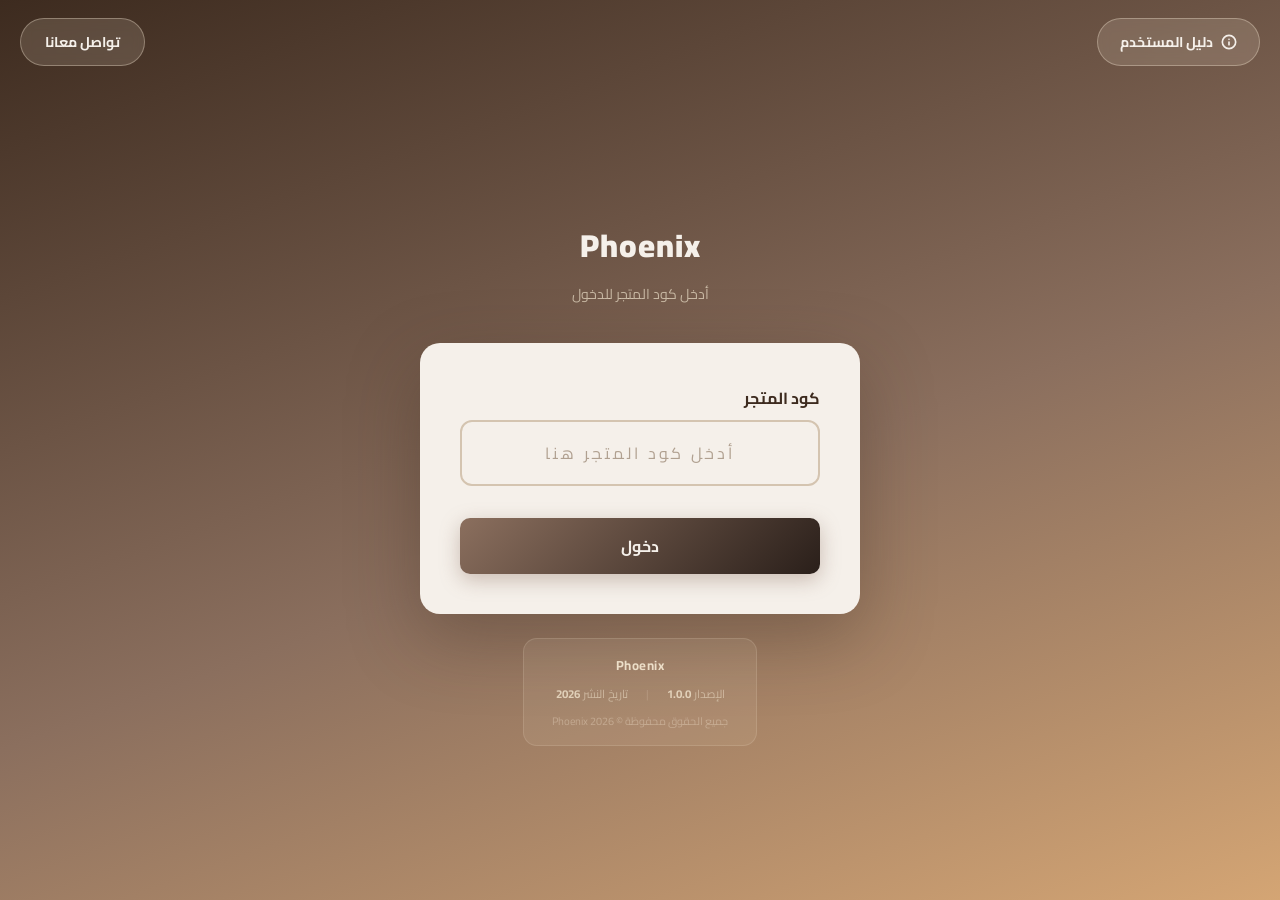
==== commit 30d2ef69: "Add files via upload" ====
--- a/index.html
+++ b/index.html
@@ -626,6 +626,7 @@
  .sidebar, .menu-toggle, .btn-group { display: none !important; }
  }
  </style>
+<link rel="stylesheet" href="responsive.css">
 <body>
 <div class="screen active" id="screenSetup">
  <div style="min-height:100vh;background:linear-gradient(160deg,#3D2B1F 0%,#8B6F5E 55%,#D4A574 100%);display:flex;align-items:center;justify-content:center;padding:80px 20px 20px;flex-direction:column;gap:0;position:relative">
@@ -2168,7 +2169,8 @@
  td { padding: 8px; text-align: right; border-bottom: 1px solid #ddd; }
  .total { text-align: center; font-size: 18px; font-weight: bold; margin: 20px 0; padding: 10px; background: #f0f0f0; }
  .footer { text-align: center; margin-top: 20px; font-size: 12px; color: #666; }
- </style></head><body>
+ </style>
+</head><body>
  <div class="header">
  <h2>${invoice.currency ? shopData.shopName : shopData.shopName}</h2>
  <p><strong>رقم الفاتورة:</strong> ${invoice.id}</p>
@@ -2424,7 +2426,8 @@
  td { padding: 8px; text-align: right; border-bottom: 1px solid #ddd; }
  .total { text-align: center; font-size: 18px; font-weight: bold; margin: 20px 0; padding: 10px; background: #fde8e8; color: #c44444; border-radius:8px; }
  .footer { text-align: center; margin-top: 20px; font-size: 12px; color: #666; }
- </style></head><body>
+ </style>
+</head><body>
  <div class="header">
  <div class="ret-badge"> فاتورة مرتجع</div>
  <h2>${shopData.shopName}</h2>
@@ -2737,7 +2740,8 @@
  td{padding:8px 10px;border-bottom:1px solid #eee}
  tr:hover td{background:#fdf8f2}
  .footer{text-align:center;margin-top:30px;color:#aaa;font-size:11px}
- </style></head><body>
+ </style>
+</head><body>
  <h1>${shopName}</h1>
  <div class="sub">تقرير شامل — ${now}</div>
  <div class="summary">
--- a/responsive.css
+++ b/responsive.css
@@ -0,0 +1,91 @@
+/**
+ * Phoenix POS — Responsive CSS
+ * موبايل / تابلت / ديسكتوب
+ */
+
+*, *::before, *::after { box-sizing: border-box; }
+html { -webkit-text-size-adjust: 100%; }
+body { overflow-x: hidden; }
+input, select, textarea { font-size: max(16px, 1em) !important; }
+
+/* DESKTOP 1024px+ */
+@media (min-width: 1024px) {
+  .main-content { padding: 32px 40px 32px 80px !important; }
+  .sales-grid { grid-template-columns: 1fr 1fr !important; gap: 24px !important; }
+  .grid-2 { grid-template-columns: repeat(4, 1fr) !important; }
+  .form-grid { grid-template-columns: repeat(3, 1fr) !important; }
+  .sidebar { width: 300px !important; max-width: 300px !important; }
+  .main-content.sidebar-open { margin-right: 300px !important; }
+  .setup-box, .login-box { max-width: 480px !important; padding: 48px !important; }
+  #devStoresGrid { grid-template-columns: repeat(3, 1fr) !important; }
+}
+
+/* TABLET 768–1023px */
+@media (min-width: 768px) and (max-width: 1023px) {
+  .main-content { padding: 24px 24px 24px 72px !important; }
+  .sales-grid { grid-template-columns: 1fr 1fr !important; gap: 16px !important; }
+  .grid-2 { grid-template-columns: repeat(2, 1fr) !important; }
+  .form-grid { grid-template-columns: repeat(2, 1fr) !important; }
+  .sidebar { width: 260px !important; max-width: 260px !important; }
+  .main-content.sidebar-open { margin-right: 260px !important; }
+  .setup-box, .login-box { max-width: 460px !important; padding: 36px 28px !important; }
+  #devStoresGrid { grid-template-columns: repeat(2, 1fr) !important; }
+  .page-title { font-size: 1.6em !important; }
+  table { font-size: 0.85em !important; }
+}
+
+/* MOBILE أقل من 768px */
+@media (max-width: 767px) {
+  .main-content { padding: 16px !important; padding-top: 68px !important; padding-right: 16px !important; margin-right: 0 !important; }
+  .main-content.sidebar-open { margin-right: 0 !important; }
+  .sidebar { width: 100vw !important; max-width: 100vw !important; }
+  .menu-toggle { width: 44px !important; height: 44px !important; top: 12px !important; right: 12px !important; font-size: 1.3em !important; }
+  .page-title { font-size: 1.4em !important; }
+  .page-header { margin-bottom: 16px !important; }
+  .sales-grid { grid-template-columns: 1fr !important; gap: 14px !important; }
+  .grid-2 { grid-template-columns: repeat(2, 1fr) !important; gap: 12px !important; }
+  .form-grid { grid-template-columns: 1fr !important; gap: 12px !important; }
+  .panel { padding: 16px !important; border-radius: 12px !important; margin-bottom: 14px !important; }
+  .panel-title { font-size: 1em !important; margin-bottom: 14px !important; }
+  .stat-card { padding: 14px !important; }
+  .stat-icon { font-size: 1.8em !important; }
+  .stat-value { font-size: 1.5em !important; }
+  .stat-label { font-size: 0.8em !important; }
+  .table-wrapper { overflow-x: auto !important; -webkit-overflow-scrolling: touch !important; }
+  table { font-size: 0.78em !important; min-width: 500px !important; }
+  thead th, tbody td { padding: 9px 10px !important; white-space: nowrap !important; }
+  .btn { font-size: 0.85em !important; padding: 9px 14px !important; }
+  .btn-full, .login-btn { padding: 12px !important; font-size: 0.95em !important; }
+  .btn-group { gap: 8px !important; flex-wrap: wrap !important; }
+  .setup-screen, .login-screen { padding: 14px !important; padding-top: 32px !important; gap: 0 !important; }
+  .setup-box, .login-box { padding: 22px 16px !important; border-radius: 16px !important; }
+  .setup-tabs, .login-tabs { gap: 6px !important; }
+  .setup-tab, .login-tab { padding: 10px 14px !important; font-size: 0.83em !important; }
+  .setup-header h1, .login-header h1 { font-size: 1.4em !important; }
+  .setup-logo, .login-logo { font-size: 2.4em !important; }
+  .sidebar-nav a { padding: 14px 18px !important; font-size: 1em !important; }
+  .price-block { padding: 12px 16px !important; }
+  .price-amount { font-size: 1.5em !important; }
+  .search-results { max-height: 220px !important; }
+  [id$="Modal"] > div { max-width: 100% !important; border-radius: 18px !important; max-height: 92dvh !important; }
+  #devStoresGrid { grid-template-columns: 1fr !important; }
+  .toast { width: 90% !important; font-size: 0.88em !important; text-align: center !important; bottom: 20px !important; }
+}
+
+/* MOBILE صغير جداً أقل من 380px */
+@media (max-width: 380px) {
+  .main-content { padding: 12px !important; padding-top: 64px !important; }
+  .grid-2 { grid-template-columns: 1fr !important; }
+  .setup-tab, .login-tab { padding: 8px 10px !important; font-size: 0.78em !important; }
+  .setup-box, .login-box { padding: 18px 12px !important; }
+  .page-title { font-size: 1.2em !important; }
+  .stat-value { font-size: 1.3em !important; }
+}
+
+/* PRINT */
+@media print {
+  .sidebar, .menu-toggle, .btn-group, .toast, [id$="Modal"] { display: none !important; }
+  .main-content { margin-right: 0 !important; padding: 0 !important; }
+  table { min-width: unset !important; font-size: 0.85em !important; }
+  body { background: white !important; }
+}
